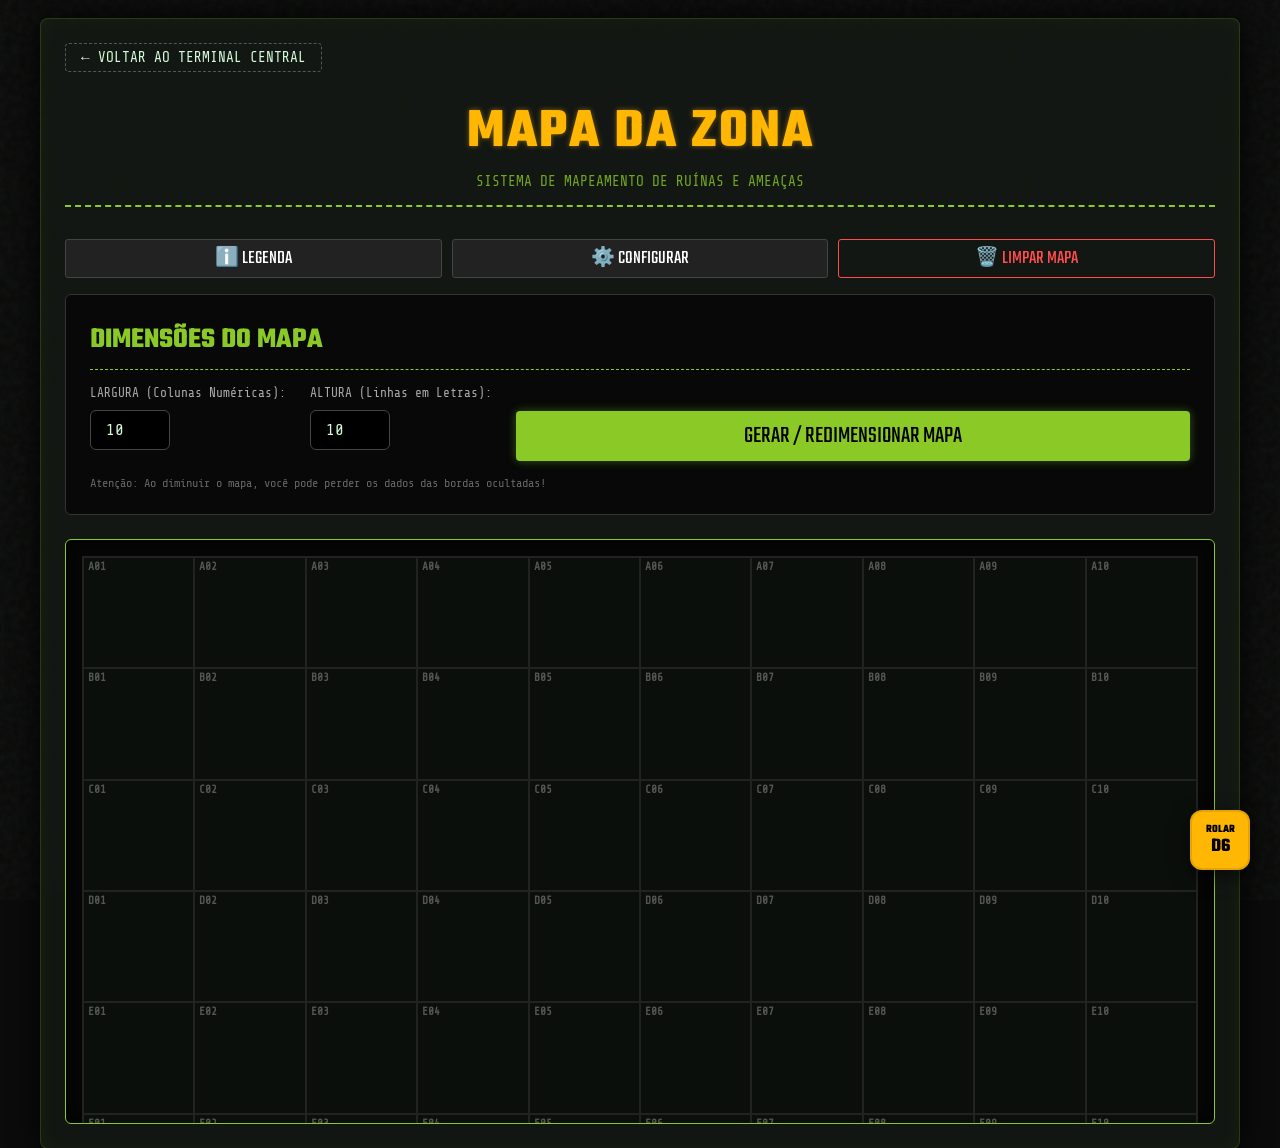
==== mapa.html @ c4ee24ae "Initial commit" ====
<!DOCTYPE html>
<html lang="pt-BR">

<head>
    <meta charset="UTF-8">
    <meta name="viewport" content="width=device-width, initial-scale=1.0">
    <title>MYZ // MAPA DA ZONA</title>
    <meta name="description" content="Mapeador de Setores para Mutant Ano Zero">
    <link rel="stylesheet" href="css/style.css">
    <link href="https://fonts.googleapis.com/css2?family=Share+Tech+Mono&family=Teko:wght@500;700&display=swap"
        rel="stylesheet">
</head>

<body class="mapa-body">
    <div class="background-noise"></div>
    <div class="app-container mapa-container">
        <a href="index.html" class="btn-back">← VOLTAR AO TERMINAL CENTRAL</a>
        <header>
            <h1>MAPA DA ZONA</h1>
            <p class="subtitle">SISTEMA DE MAPEAMENTO DE RUÍNAS E AMEAÇAS</p>
        </header>

        <div class="mapa-header-tools"
            style="display: flex; justify-content: flex-end; gap: 10px; margin-bottom: 1rem;">
            <button class="btn-small" onclick="abrirModalInfo()">ℹ️ Legenda</button>
            <button class="btn-small" onclick="toggleSetup()">⚙️ Configurar</button>
            <button class="btn-small text-danger" onclick="abrirModalClear()">🗑️ Limpar Mapa</button>
        </div>

        <section id="mapa-setup" class="mapa-controls arca-panel" style="display: none;">
            <h3>DIMENSÕES DO MAPA</h3>
            <div class="control-group">
                <div class="input-line">
                    <label>LARGURA (Colunas Numéricas):</label>
                    <input type="number" id="map-x" value="10" min="1" max="50" style="width: 80px;">
                </div>
                <div class="input-line">
                    <label>ALTURA (Linhas em Letras):</label>
                    <input type="number" id="map-y" value="10" min="1" max="50" style="width: 80px;">
                </div>
                <button class="btn-primary" onclick="generateMapConfig()"
                    style="align-self: flex-end; margin-bottom: 5px;">GERAR / REDIMENSIONAR MAPA</button>
            </div>
            <p class="pop-hint" style="margin-top: 10px;">Atenção: Ao diminuir o mapa, você pode perder os dados das
                bordas ocultadas!</p>
        </section>

        <section class="mapa-viewport">
            <div id="map-grid" class="map-grid">
                <!-- Células geradas via Javascript -->
            </div>
        </section>
    </div>

    <!-- Modal Setor do Mapa -->
    <div id="modal-setor" class="modal">
        <div class="modal-content" style="max-width: 500px;">
            <h2 id="modal-setor-title">SETOR A1</h2>

            <div class="input-line">
                <label>ÍCONE DO SETOR (Opcional):</label>
                <select id="setor-icon">
                    <option value="">Nenhum (Vazio)</option>
                    <option value="⛺">⛺ A Arca</option>
                    <option value="🏢">🏢 Ruína Explorável</option>
                    <option value="☠️">☠️ Ameaça / Monstro</option>
                    <option value="📦">📦 Artefato / Loot</option>
                    <option value="🔥">🔥 Acampamento</option>
                    <option value="✅">✅ Setor Limpo</option>
                    <option value="☢️">☢️ Área Fortemente Irradiada</option>
                    <option value="☣️">☣️ Área de Podridão</option>
                    <option value="💧">💧 Fonte de Água</option>
                </select>
            </div>

            <div class="input-line">
                <label>TÍTULO/LOCAL:</label>
                <input type="text" id="setor-titulo" placeholder="Ex: Shopping Tombado">
            </div>

            <div class="input-line">
                <label>NÍVEL DE AMEAÇA (0 a 3):</label>
                <div class="threat-indicator" id="threat-selector">
                    <div class="threat-btn t0" id="tb-0" onclick="selectThreat(0)">0 (Seguro)</div>
                    <div class="threat-btn t1" id="tb-1" onclick="selectThreat(1)">1</div>
                    <div class="threat-btn t2" id="tb-2" onclick="selectThreat(2)">2</div>
                    <div class="threat-btn t3" id="tb-3" onclick="selectThreat(3)">3 (Mortal)</div>
                </div>
                <input type="hidden" id="setor-ameaca" value="0">
            </div>

            <div class="input-line">
                <label>ANOTAÇÕES:</label>
                <textarea id="setor-notas" rows="4"
                    style="width: 100%; background: transparent; border: 1px solid #555; border-radius: 4px; color: var(--text-main); font-family: 'Share Tech Mono', monospace; padding: 10px;"
                    placeholder="Descreva ruínas, artefatos achados ou perigos neste setor..."></textarea>
            </div>

            <div class="modal-actions" style="display:flex; justify-content:space-between; margin-top:1.5rem;">
                <button class="btn-clear" onclick="fecharModalSetor()">FECHAR</button>
                <button class="btn-primary" onclick="salvarSetor()">SALVAR SETOR</button>
            </div>
        </div>
    </div>

    <!-- Modal Legenda/Info -->
    <div id="modal-info" class="modal">
        <div class="modal-content" style="max-width: 400px;">
            <h2>LEGENDA DO MAPA</h2>
            <ul
                style="list-style: none; padding: 0; margin-top: 1rem; color: #ccc; font-size: 0.9rem; line-height: 1.8;">
                <li>⛺ <strong>A Arca:</strong> Seu ponto seguro.</li>
                <li>🏢 <strong>Ruína Explorável:</strong> Setor onde rola-se por achados.</li>
                <li>☠️ <strong>Ameaça:</strong> Monstros e perigos conhecidos.</li>
                <li>📦 <strong>Artefato:</strong> Equipamentos raros do Velho Mundo.</li>
                <li>🔥 <strong>Acampamento:</strong> Assentamento de outros Mutantes.</li>
                <li>✅ <strong>Setor Limpo:</strong> Área sem mais perigos aparentes.</li>
                <li>☢️ <strong>Irradiação Forte:</strong> Risco fatal de trauma.</li>
                <li>☣️ <strong>Podridão:</strong> Riscos biológicos sérios.</li>
                <li>💧 <strong>Fonte de Água:</strong> Suprimento potável.</li>
            </ul>
            <div style="margin-top: 1rem;">
                <p><strong>Ameaça:</strong> Retratos de cores diferentes contornam o ladrilho revelando a letalidade do
                    setor (Verde, Amarelo, Laranja ou Vermelho).</p>
            </div>
            <div class="modal-actions" style="margin-top:1.5rem; text-align: center;">
                <button class="btn-primary" onclick="fecharModalInfo()">ENTENDIDO</button>
            </div>
        </div>
    </div>

    <!-- Modal Limpar Mapa -->
    <div id="modal-clear" class="modal">
        <div class="modal-content" style="max-width: 400px; text-align: center;">
            <h2 style="color: #ff4d4d; border-bottom: 1px dashed #ff4d4d;">ALERTA CRÍTICO: LIMPEZA TOTAL</h2>
            <p style="margin-top: 1rem; color: #ccc; font-size: 1.1rem; line-height: 1.5;">
                Tem certeza que deseja apagar absolutamente <strong>todos</strong> os setores, ruínas e anotações deste
                mapa?
            </p>
            <p style="color: #888; font-size: 0.9rem; margin-top: 10px;">Esta ação é irreversível.</p>
            <div class="modal-actions" style="margin-top: 2rem; display: flex; justify-content: space-between;">
                <button class="btn-clear" onclick="fecharModalClear()">CANCELAR</button>
                <button class="btn-primary" style="background: #ff4d4d; color: #fff; border-color: #ff4d4d;"
                    onclick="confirmarClearMapa()">SIM, DESTRUIR TUDO</button>
            </div>
        </div>
    </div>

    <script src="js/mapa.js"></script>
    <script src="js/global.js"></script>
</body>

</html>
---- css/style.css ----
:root {
    --bg-color: #0a0b0a;
    --panel-bg: rgba(20, 25, 20, 0.85);
    --text-main: #d3f9d8;
    --accent: #ffb703;
    --accent-glow: rgba(255, 183, 3, 0.5);

    --color-base: #fb8500;
    --color-base-glow: rgba(251, 133, 0, 0.4);
    --color-skill: #8ac926;
    --color-skill-glow: rgba(138, 201, 38, 0.4);
    --color-gear: #5f6368;
    --color-gear-glow: rgba(95, 99, 104, 0.4);

    --success: #38b000;
    --danger: #d90429;

    --primary-rgb: 138, 201, 38;
}

* {
    box-sizing: border-box;
    margin: 0;
    padding: 0;
}

body {
    font-family: 'Share Tech Mono', monospace;
    background-color: var(--bg-color);
    color: var(--text-main);
    overflow-x: hidden;
    min-height: 100vh;
    display: flex;
    justify-content: center;
    align-items: center;
}

body.no-scroll {
    overflow: hidden !important;
    height: 100vh;
}

/* Standardized Cyberpunk Inputs & Textareas */
input[type="text"],
input[type="number"],
input[type="password"],
select,
textarea {
    background: #000;
    /* Fully black for better contrast */
    border: 1px solid #444;
    color: var(--text-main);
    font-family: 'Share Tech Mono', monospace;
    font-size: 1rem;
    padding: 10px 15px;
    border-radius: 6px;
    transition: all 0.3s ease;
    width: 100%;
}

input[type="text"]:focus,
input[type="number"]:focus,
input[type="password"]:focus,
select:focus,
textarea:focus {
    outline: none;
    border-color: var(--color-skill);
    background: rgba(0, 0, 0, 0.7);
    box-shadow: 0 0 15px var(--color-skill-glow);
}

input[type="text"]:hover,
input[type="number"]:hover,
input[type="password"]:hover,
select:hover,
textarea:hover {
    border-color: #666;
    background: rgba(255, 255, 255, 0.05);
}

input[readonly],
input:disabled,
select:disabled,
textarea:disabled {
    background: rgba(0, 0, 0, 0.3) !important;
    border-color: #333 !important;
    color: #888 !important;
    box-shadow: none !important;
    cursor: not-allowed;
    opacity: 0.8;
}

textarea {
    resize: vertical;
    min-height: 80px;
}

select {
    cursor: pointer;
    appearance: none;
    -webkit-appearance: none;
    background-image: url("data:image/svg+xml;charset=UTF-8,%3Csvg xmlns='http://www.w3.org/2000/svg' width='24' height='24' viewBox='0 0 24 24' fill='none' stroke='rgba(138, 201, 38, 0.8)' stroke-width='2' stroke-linecap='round' stroke-linejoin='round'%3E%3Cpolyline points='6 9 12 15 18 9'%3E%3C/polyline%3E%3C/svg%3E");
    background-repeat: no-repeat;
    background-position: right 10px center;
    background-size: 1.2rem;
    padding-right: 40px;
}

/* Explicitly style options to avoid browser default white-on-white */
select option {
    background-color: #0c0d0c;
    color: var(--text-main);
}

/* Modal View State */
.modal-view-state {
    padding: 10px 0;
}

.modal-view-state .info-block {
    margin-bottom: 20px;
}

.modal-view-state label {
    display: block;
    font-size: 0.75rem;
    color: var(--color-skill);
    text-transform: uppercase;
    font-weight: bold;
    letter-spacing: 1px;
    margin-bottom: 8px;
    opacity: 0.8;
}

.text-description {
    background: rgba(0, 0, 0, 0.3);
    padding: 15px;
    border-radius: 6px;
    border-left: 3px solid #444;
    color: #ccc;
    line-height: 1.5;
    font-size: 0.95rem;
    white-space: pre-wrap;
    margin: 0;
}

.text-description.italic {
    font-style: italic;
    color: #aaa;
    border-left-color: var(--color-skill);
}

/* Background Grime/Noise effect */
.background-noise {
    position: fixed;
    top: 0;
    left: 0;
    width: 100vw;
    height: 100vh;
    background-image: url('data:image/svg+xml,%3Csvg viewBox="0 0 200 200" xmlns="http://www.w3.org/2000/svg"%3E%3Cfilter id="noiseFilter"%3E%3CfeTurbulence type="fractalNoise" baseFrequency="0.65" numOctaves="3" stitchTiles="stitch"/%3E%3C/filter%3E%3Crect width="100%25" height="100%25" filter="url(%23noiseFilter)"/%3E%3C/svg%3E');
    opacity: 0.05;
    pointer-events: none;
    z-index: -1;
}

.app-container {
    width: 100%;
    max-width: 800px;
    background: var(--panel-bg);
    border: 1px solid rgba(138, 201, 38, 0.2);
    box-shadow: 0 0 30px rgba(0, 0, 0, 0.9), inset 0 0 20px rgba(138, 201, 38, 0.05);
    border-radius: 8px;
    padding: 2rem;
    backdrop-filter: blur(10px);
    position: relative;
}

header {
    text-align: center;
    margin-bottom: 2rem;
    border-bottom: 2px dashed var(--color-skill);
    padding-bottom: 1rem;
}

h1 {
    font-family: 'Teko', sans-serif;
    font-size: 3.5rem;
    color: var(--accent);
    text-shadow: 0 0 5px var(--accent-glow);
    letter-spacing: 2px;
}

.subtitle {
    font-size: 0.9rem;
    color: var(--color-skill);
    opacity: 0.8;
}

.controls {
    display: flex;
    justify-content: space-between;
    gap: 1rem;
    margin-bottom: 2rem;
}

.input-group {
    flex: 1;
    background: rgba(0, 0, 0, 0.4);
    border: 1px solid #333;
    padding: 1rem;
    border-radius: 6px;
    text-align: center;
    transition: all 0.3s ease;
}

.input-group label {
    display: block;
    margin-bottom: 0.8rem;
    font-weight: bold;
    font-size: 0.9rem;
    text-transform: uppercase;
}

.color-base {
    border-top: 3px solid var(--color-base);
}

.color-skill {
    border-top: 3px solid var(--color-skill);
}

.color-gear {
    border-top: 3px solid var(--color-gear);
}

.spinner {
    display: flex;
    justify-content: center;
    align-items: center;
}

.btn-spin {
    background: #222;
    color: #fff;
    border: 1px solid #444;
    width: 35px;
    height: 35px;
    font-size: 1.2rem;
    cursor: pointer;
    transition: 0.2s;
    border-radius: 4px;
}

.btn-spin:hover {
    background: #444;
}

.btn-spin:active {
    transform: scale(0.95);
}

.spinner input {
    background: transparent;
    border: none;
    color: #fff;
    font-family: 'Teko', sans-serif;
    font-size: 2rem;
    text-align: center;
    width: 60px;
    pointer-events: none;
}

.spinner input:focus {
    outline: none;
}

.actions {
    display: flex;
    gap: 1rem;
    margin-bottom: 2rem;
}

button {
    font-family: 'Teko', sans-serif;
    font-size: 1.5rem;
    padding: 0.5rem 1rem;
    border-radius: 4px;
    cursor: pointer;
    border: none;
    transition: all 0.3s ease;
    text-transform: uppercase;
    flex: 1;
}

.btn-primary {
    background: var(--color-skill);
    color: #000;
    box-shadow: 0 0 10px var(--color-skill-glow);
}

.btn-primary:hover {
    background: #9eed27;
    box-shadow: 0 0 20px var(--color-skill-glow);
    transform: translateY(-2px);
}

.btn-push {
    background: var(--accent);
    color: #000;
    box-shadow: 0 0 10px var(--accent-glow);
}

.btn-push:hover:not(:disabled) {
    background: #ffc300;
    box-shadow: 0 0 20px var(--accent-glow);
    transform: translateY(-2px);
}

.btn-push:disabled {
    background: #444;
    color: #777;
    box-shadow: none;
    cursor: not-allowed;
    opacity: 0.5;
}

.btn-clear {
    background: transparent;
    color: var(--text-main);
    border: 1px solid #555;
    flex: 0.5;
}

.btn-clear:hover {
    background: #333;
}

.status-panel {
    display: flex;
    justify-content: space-between;
    gap: 1rem;
    margin-bottom: 2rem;
}

.status-box {
    background: rgba(0, 0, 0, 0.7);
    flex: 1;
    text-align: center;
    padding: 1.5rem 1rem;
    border-radius: 8px;
    display: flex;
    flex-direction: column;
    align-items: center;
    border: 2px solid #444;
    transition: all 0.3s ease;
    box-shadow: 0 4px 15px rgba(0, 0, 0, 0.5);
}

.status-box:hover {
    border-color: #666;
    background: rgba(0, 0, 0, 0.8);
}

.status-label {
    font-size: 0.8rem;
    opacity: 0.8;
}

.status-value {
    font-family: 'Teko', sans-serif;
    font-size: 2.5rem;
    line-height: 1;
}

.highlight-success .status-value {
    color: var(--success);
    text-shadow: 0 0 20px rgba(138, 201, 38, 0.8), 0 0 40px rgba(138, 201, 38, 0.4);
    font-size: 3.5rem;
}

.highlight-trauma .status-value {
    color: var(--danger);
    text-shadow: 0 0 20px rgba(255, 183, 3, 0.8), 0 0 40px rgba(255, 183, 3, 0.4);
    font-size: 3.5rem;
}

.highlight-damage .status-value {
    color: var(--color-gear);
    text-shadow: 0 0 20px rgba(119, 119, 119, 0.8), 0 0 40px rgba(119, 119, 119, 0.4);
    font-size: 3.5rem;
}

.dice-arena {
    display: flex;
    flex-wrap: wrap;
    gap: 1rem;
    justify-content: center;
    min-height: 120px;
    padding: 1rem;
    background: rgba(0, 0, 0, 0.3);
    border-radius: 8px;
    border: 1px inset #222;
}

.die {
    width: 60px;
    height: 60px;
    border-radius: 12px;
    display: flex;
    justify-content: center;
    align-items: center;
    font-family: 'Teko', sans-serif;
    font-size: 2.5rem;
    color: #fff;
    box-shadow: 0 4px 6px rgba(0, 0, 0, 0.5), inset 0 2px 5px rgba(255, 255, 255, 0.2);
    position: relative;
    user-select: none;
    transition: transform 0.2s;
}

.die.rolling {
    animation: rollAnim 0.5s calc(var(--delay) * 1ms) forwards;
}

@keyframes rollAnim {
    0% {
        transform: scale(0.5) rotate(0deg);
        opacity: 0;
    }

    50% {
        transform: scale(1.2) rotate(180deg);
        opacity: 1;
    }

    100% {
        transform: scale(1) rotate(360deg);
    }
}

.die-base {
    background: radial-gradient(circle at top left, #ffa200, #cc5500);
    border: 1px solid #ffcc00;
}

.die-skill {
    background: radial-gradient(circle at top left, #8ac926, #38b000);
    border: 1px solid #aadd00;
}

.die-gear {
    background: radial-gradient(circle at top left, #5f6368, #222);
    border: 1px solid #777;
}

.die-mod-plus {
    background: radial-gradient(circle at top left, #ffffff, #cccccc);
    border: 1px solid #777;
    color: #000;
}

.die-mod-minus {
    background: radial-gradient(circle at top left, #ff4d4d, #990000);
    border: 1px solid #ffcccc;
    color: #fff;
}

/* Mark for 1s and 6s */
.die[data-value="6"] {
    box-shadow: 0 0 15px var(--success);
    border-color: var(--success);
}

/* Faint warning for 1s before pushing */
.arena-unpushed .die-base[data-value="1"],
.arena-unpushed .die-gear[data-value="1"] {
    box-shadow: inset 0 0 15px rgba(217, 4, 41, 0.4);
    border-color: rgba(217, 4, 41, 0.5);
}

/* Actual damage for 1s after pushing */
.arena-pushed .die-base[data-value="1"],
.arena-pushed .die-gear[data-value="1"] {
    box-shadow: 0 0 15px var(--danger);
    border-color: var(--danger);
}

/* Modal Styles */
.modal {
    display: none;
    position: fixed;
    top: 0;
    left: 0;
    width: 100%;
    height: 100%;
    background: rgba(0, 0, 0, 0.85);
    z-index: 100;
    justify-content: center;
    align-items: center;
    backdrop-filter: blur(5px);
}

.modal.active {
    display: flex;
}

.modal-content {
    background: var(--panel-bg);
    border: 1px solid var(--color-skill);
    padding: 2rem;
    max-width: 500px;
    width: 95%;
    max-height: 90vh;
    border-radius: 8px;
    box-shadow: 0 0 30px rgba(0, 0, 0, 0.9);
    display: flex;
    flex-direction: column;
    overflow-y: auto;
    overflow-x: hidden;
}

.project-card .project-info h4 {
    margin: 0 0 10px 0;
    color: var(--accent);
    font-family: 'Teko', sans-serif;
    font-size: 1.8rem;
    letter-spacing: 1px;
}

.project-details {
    display: flex;
    flex-direction: column;
    gap: 8px;
    margin-bottom: 15px;
}

.project-desc {
    font-size: 0.9rem;
    color: #bbb;
    line-height: 1.4;
    font-style: italic;
}

.project-skills {
    font-size: 0.85rem;
    color: #fff;
    margin-top: 5px;
}

.project-skills strong {
    color: var(--color-skill);
}

.modal-content h2 {
    color: var(--accent);
    font-family: 'Teko', sans-serif;
    font-size: 2.2rem;
    margin-bottom: 1.5rem;
    border-bottom: 1px dashed var(--color-skill);
    padding-bottom: 0.5rem;
}

.modal-content h3 {
    color: var(--color-skill);
    font-family: 'Teko', sans-serif;
    font-size: 1.5rem;
    margin-top: 1.5rem;
    margin-bottom: 0.5rem;
}

.legend-list {
    list-style: none;
    margin-bottom: 1rem;
}

.legend-list li {
    margin-bottom: 0.8rem;
    font-size: 1rem;
    color: #fff;
    display: flex;
    align-items: center;
}

.icon-6 {
    color: var(--success);
    font-family: 'Teko', sans-serif;
    font-size: 1.5rem;
    margin-right: 10px;
    width: 30px;
    text-align: center;
}

.icon-1-base {
    color: var(--danger);
    font-family: 'Teko', sans-serif;
    font-size: 1.5rem;
    margin-right: 10px;
    width: 30px;
    text-align: center;
}

.icon-1-gear {
    color: var(--color-gear);
    font-family: 'Teko', sans-serif;
    font-size: 1.5rem;
    margin-right: 10px;
    width: 30px;
    text-align: center;
}

.rules-text p {
    margin-bottom: 0.8rem;
    line-height: 1.5;
    color: #ccc;
    font-size: 0.95rem;
}

.btn-info {
    background: transparent;
    color: var(--text-main);
    border: 1px dashed var(--text-main);
    border-radius: 4px;
    font-family: inherit;
    cursor: pointer;
    font-size: 0.9rem;
    padding: 2px 8px;
    margin-left: 10px;
    transition: 0.3s;
}

.btn-info:hover {
    background: var(--text-main);
    color: #000;
}

.btn-close {
    margin-top: 1.5rem;
    width: 100%;
    font-size: 1.2rem;
}

.modal-selection-grid {
    display: flex;
    gap: 1.5rem;
    margin: 2rem 0;
}

.btn-module-choice {
    flex: 1;
    background: rgba(0, 0, 0, 0.4);
    border: 1px solid #333;
    display: flex;
    flex-direction: column;
    align-items: center;
    justify-content: center;
    padding: 2rem;
    gap: 1rem;
    border-radius: 8px;
    color: var(--text-main);
    transition: all 0.3s ease;
}

.btn-module-choice .choice-icon {
    font-size: 3rem;
    filter: drop-shadow(0 0 10px rgba(255, 255, 255, 0.1));
}

.btn-module-choice .choice-title {
    font-family: 'Teko', sans-serif;
    font-size: 1.8rem;
    letter-spacing: 2px;
}

.btn-module-choice:hover:not(.disabled) {
    background: rgba(138, 201, 38, 0.1);
    border-color: var(--color-skill);
    transform: translateY(-5px);
    box-shadow: 0 5px 20px rgba(138, 201, 38, 0.2);
}

.btn-module-choice.disabled {
    opacity: 0.4;
    cursor: not-allowed;
    filter: grayscale(1);
}

/* Locked visual (for push) */
.die.locked {
    opacity: 0.6;
    filter: grayscale(50%);
    transform: scale(0.9);
}

@media screen and (max-width: 600px) {
    .controls {
        flex-direction: column;
    }

    .status-panel {
        flex-direction: row;
        gap: 0.5rem;
    }

    .status-box {
        padding: 0.5rem 0.2rem;
    }

    .status-label {
        font-size: 0.55rem;
    }

    .status-value {
        font-size: 1.1rem;
    }

    h1 {
        font-size: 2.5rem;
    }
}

/* --- HOME PAGE STYLES --- */
.home-body {
    align-items: flex-start;
    padding-top: 5vh;
}

.home-container {
    max-width: 900px;
}

.home-main {
    display: flex;
    flex-direction: column;
    gap: 1.5rem;
    margin-bottom: 2rem;
}

.highlight-card {
    background: rgba(138, 201, 38, 0.05);
    /* Leve tom esverdeado de destaque */
    border-color: var(--color-skill);
    padding: 2.5rem;
}

.highlight-card .module-icon {
    font-size: 3.5rem;
}

.highlight-card h2 {
    font-size: 2.5rem;
}

.modules-grid-2x2 {
    display: grid;
    grid-template-columns: 1fr 1fr;
    gap: 1.5rem;
}

@media screen and (max-width: 768px) {
    .modules-grid-2x2 {
        grid-template-columns: 1fr;
    }

    .highlight-card {
        padding: 1.5rem;
    }

    .highlight-card .module-icon {
        font-size: 2.5rem;
    }

    input[type="text"],
    input[type="number"],
    select,
    textarea {
        font-size: 1.1rem;
        /* Slightly larger for easier mobile tapping */
        padding: 12px;
    }
}

.module-card {
    display: flex;
    background: rgba(0, 0, 0, 0.5);
    border: 1px solid #333;
    border-radius: 8px;
    padding: 1.5rem;
    text-decoration: none;
    color: var(--text-main);
    transition: all 0.3s ease;
    cursor: pointer;
    align-items: center;
}

.module-card:hover:not(.disabled) {
    background: rgba(138, 201, 38, 0.1);
    border-color: var(--color-skill);
    transform: translateY(-5px);
    box-shadow: 0 5px 15px rgba(138, 201, 38, 0.2);
}

.module-icon {
    font-size: 2.5rem;
    margin-right: 1.2rem;
    min-width: 50px;
    text-align: center;
    filter: drop-shadow(0 0 5px rgba(255, 255, 255, 0.3));
}

.module-info h2 {
    font-family: 'Teko', sans-serif;
    font-size: 1.8rem;
    color: var(--accent);
    margin-bottom: 0.3rem;
    letter-spacing: 1px;
}

.module-info p {
    font-size: 0.85rem;
    color: #aaa;
    line-height: 1.4;
}

.module-card.disabled {
    opacity: 0.5;
    cursor: not-allowed;
    filter: grayscale(100%);
}

.home-footer {
    text-align: center;
    border-top: 1px dashed #333;
    padding-top: 1rem;
    font-size: 0.8rem;
    color: #666;
}

/* Nav back */
.btn-back {
    display: inline-block;
    color: var(--text-main);
    text-decoration: none;
    border: 1px dashed #555;
    padding: 5px 15px;
    border-radius: 4px;
    margin-bottom: 20px;
    transition: 0.3s;
    font-size: 0.9rem;
}

.btn-back:hover {
    background: #333;
    color: #fff;
}

/* --- ARCA DASHBOARD STYLES --- */
.arca-body {
    align-items: flex-start;
    padding-top: 2vh;
}

.arca-container {
    max-width: 1000px;
    padding: 1.5rem;
}

/* Base arca-grid removed here to avoid duplication with the one in Dash Layout Fixes section */

.arca-column {
    display: flex;
    flex-direction: column;
    gap: 1.5rem;
}

.arca-column.full-width {
    grid-column: 1 / -1;
}

/* --- Dashboard Header Refinements --- */
.dash-header {
    margin-bottom: 1.5rem;
}

.char-header-flex {
    display: flex;
    align-items: center;
    gap: 1.5rem;
    border-bottom: 2px solid rgba(255, 183, 3, 0.2);
    padding-bottom: 1.5rem;
    margin-top: 0.5rem;
    width: 100%;
}

@media screen and (max-width: 600px) {
    .char-header-flex {
        flex-direction: column;
        text-align: center;
        justify-content: center;
    }
}

.char-header-flex .char-portrait-container {
    width: 90px;
    height: 90px;
    border: 2px solid var(--accent);
    box-shadow: 0 0 15px var(--accent-glow);
    flex-shrink: 0;
    margin: 0 auto;
    /* Center on mobile if flex-dir is column */
}

@media screen and (min-width: 601px) {
    .char-header-flex .char-portrait-container {
        margin: 0;
    }
}

.char-info-text {
    flex: 1;
}

.char-info-text h2 {
    font-family: 'Teko', sans-serif;
    font-size: 2.5rem;
    color: var(--accent);
    line-height: 1;
    margin-bottom: 0.2rem;
}

.dash-actions {
    display: flex;
    justify-content: space-between;
    gap: 1rem;
    margin-bottom: 1rem;
}

/* Full Image Modal */
.full-image-modal-content {
    background: transparent !important;
    border: none !important;
    padding: 0 !important;
    max-width: 95vw !important;
    max-height: 95vh !important;
    box-shadow: none !important;
}

.full-image-modal-content img {
    max-width: 100%;
    max-height: 90vh;
    border-radius: 8px;
    border: 2px solid var(--accent);
    box-shadow: 0 0 40px rgba(0, 0, 0, 0.9);
}

.btn-close-abs {
    position: absolute;
    top: -15px;
    right: -15px;
    background: var(--danger);
    color: #fff;
    border: none;
    width: 30px;
    height: 30px;
    border-radius: 50%;
    cursor: pointer;
    font-weight: bold;
    z-index: 100;
    box-shadow: 0 0 10px rgba(0, 0, 0, 0.5);
}

/* Desktop Re-Redesign (Restore 2 Columns) */
@media screen and (min-width: 1025px) {
    .dash-presentation.full-width {
        display: grid;
        grid-template-columns: 1fr 1fr;
        gap: 1.5rem;
        align-items: start;
    }

    .dash-presentation.full-width>.arca-panel:first-child {
        grid-column: 1 / -1;
        /* Atributos ainda podem ser destaque full */
    }
}

.arca-panel {
    background: rgba(0, 0, 0, 0.6);
    border: 1px solid #333;
    border-radius: 6px;
    padding: 1.5rem;
}

.arca-panel h3 {
    font-family: 'Teko', sans-serif;
    color: var(--color-skill);
    font-size: 1.8rem;
    margin-bottom: 1rem;
    border-bottom: 1px dashed var(--color-skill);
    padding-bottom: 0.5rem;
}

/* Header with Actions (Buttons) */
.panel-header-actions {
    display: flex;
    justify-content: space-between;
    align-items: center;
    margin-bottom: 0.5rem;
    border-bottom: 1px dashed var(--color-skill);
}

.panel-header-actions h3 {
    border-bottom: none;
    margin-bottom: 0;
}

/* Clickable Sections for Edit */
.click-edit {
    cursor: pointer;
    transition: 0.3s;
    position: relative;
    border: 1px solid #333;
}

.click-edit:hover {
    background: rgba(138, 201, 38, 0.03);
    border-color: var(--color-skill);
    box-shadow: 0 0 15px rgba(138, 201, 38, 0.1);
}

.click-edit::after {
    content: "✏️";
    position: absolute;
    top: 5px;
    right: 5px;
    font-size: 0.8rem;
    color: var(--color-skill);
    opacity: 1;
    background: rgba(0, 0, 0, 0.4);
    width: 20px;
    height: 20px;
    border-radius: 4px;
    display: flex;
    align-items: center;
    justify-content: center;
    border: 1px solid rgba(138, 201, 38, 0.3);
    transition: 0.3s;
    pointer-events: none;
}

/* Hide edit icon if a '+' or inline edit button exists in the same block */
.arca-panel:has(.btn-add-inline)::after,
.arca-panel:has(.btn-add)::after,
.arca-panel:has(.btn-edit-inline)::after,
.click-edit:has(.btn-add-inline)::after,
.click-edit:has(.btn-add)::after,
.click-edit:has(.btn-edit-inline)::after {
    display: none !important;
}

.click-edit:hover::after {
    background: var(--color-skill);
    color: #000;
}

/* Inline Add Button */
.btn-add-inline {
    background: var(--color-skill);
    color: #000;
    width: 24px;
    height: 24px;
    border-radius: 4px;
    display: flex;
    align-items: center;
    justify-content: center;
    font-size: 1.2rem;
    font-weight: bold;
    cursor: pointer;
    flex: none;
}

.btn-add-inline:hover {
    background: #9eed27;
    transform: scale(1.1);
    box-shadow: 0 0 10px var(--color-skill-glow);
}

/* Formulário Arca */
.input-line {
    margin-bottom: 1rem;
}

.input-line label {
    display: block;
    font-size: 0.8rem;
    color: #aaa;
    margin-bottom: 0.3rem;
}

.input-line input,
.input-line select {
    /* Herda estilos globais, apenas ajustes específicos de margem se necessário */
    margin-top: 5px;
}

.input-line input:focus,
.input-line select:focus {
    border-color: var(--accent);
    box-shadow: 0 0 15px var(--accent-glow);
}

.input-line select {
    cursor: pointer;
}

.input-line select option {
    background: var(--bg-color);
    color: var(--text-main);
}

/* Painel População */
.pop-panel {
    border-color: var(--color-base);
    box-shadow: 0 0 10px rgba(251, 133, 0, 0.1);
}

.pop-panel h3 {
    border-bottom-color: var(--color-base);
    color: var(--color-base);
}

.pop-controls {
    display: flex;
    gap: 0.5rem;
    margin-top: 1rem;
}

.btn-small {
    background: #222;
    color: #fff;
    border: 1px solid #444;
    padding: 5px 10px;
    border-radius: 3px;
    font-family: 'Teko', sans-serif;
    font-size: 1.2rem;
    cursor: pointer;
    transition: 0.2s;
}

.btn-small:hover {
    background: #444;
}

.pop-hint {
    font-size: 0.75rem;
    color: #666;
    margin-top: 0.5rem;
}

/* Paineis DEV: Formato Grid 2x2 */
.dev-grid {
    display: grid;
    grid-template-columns: repeat(4, 1fr);
    gap: 1.2rem;
}

.dev-item {
    background: rgba(0, 0, 0, 0.4);
    border: 1px solid #333;
    padding: 1.5rem 1rem;
    border-radius: 6px;
    display: flex;
    flex-direction: column;
    justify-content: center;
    align-items: center;
    text-align: center;
    gap: 0.8rem;
}

.dev-item.color-war {
    border-top: 3px solid var(--danger);
}

.dev-header {
    display: flex;
    flex-direction: column;
    align-items: center;
    gap: 5px;
}

.dev-title {
    font-family: 'Teko', sans-serif;
    font-size: 1.6rem;
    letter-spacing: 1px;
    line-height: 1;
}

.dev-header .icon {
    font-size: 2.2rem;
    margin-bottom: 5px;
}

/* Projetos */
.panel-header-flex {
    display: flex;
    justify-content: space-between;
    align-items: baseline;
    border-bottom: 1px dashed var(--color-skill);
    padding-bottom: 0.5rem;
    margin-bottom: 1rem;
}

.panel-header-flex h3 {
    border-bottom: none;
    margin: 0;
    padding: 0;
}

.btn-add {
    font-size: 1.2rem;
    padding: 0.3rem 0.8rem;
    margin-left: 2rem;
    background: var(--accent);
}

.project-card {
    background: rgba(0, 0, 0, 0.5);
    border: 1px solid #444;
    border-radius: 5px;
    padding: 1rem;
    display: flex;
    justify-content: space-between;
    align-items: center;
    margin-bottom: 1rem;
    transition: 0.3s;
}

.project-card:hover {
    border-color: #666;
    background: rgba(0, 0, 0, 0.8);
}

.project-done {
    border-color: var(--success) !important;
    box-shadow: 0 0 10px rgba(56, 176, 0, 0.2);
}

.project-info {
    flex: 1;
    margin-right: 1.5rem;
}

.project-info h4 {
    font-family: 'Teko', sans-serif;
    font-size: 1.6rem;
    color: var(--accent);
    margin-bottom: 0.2rem;
}

.project-desc {
    font-size: 0.9rem;
    color: #bbb;
    margin-bottom: 0.4rem;
    font-style: italic;
}

.project-effect {
    font-size: 0.9rem;
    color: var(--color-skill);
    margin-bottom: 0.8rem;
    font-weight: bold;
}

.progress-bar {
    width: 100%;
    height: 8px;
    background: #222;
    border-radius: 4px;
    overflow: hidden;
    margin-bottom: 0.3rem;
}

.progress-fill {
    height: 100%;
    background: var(--color-skill);
    box-shadow: 0 0 5px var(--color-skill-glow);
    transition: width 0.3s ease;
}

.project-done .progress-fill {
    background: var(--success);
}

.progress-text {
    font-size: 0.8rem;
    color: #888;
}

.project-actions {
    display: flex;
    gap: 0.5rem;
    align-items: center;
}

.text-danger {
    color: #ff4d4d;
    border-color: #ff4d4d;
    background: transparent;
}

.text-danger:hover {
    background: rgba(255, 77, 77, 0.2);
}

@media screen and (max-width: 768px) {
    .arca-grid {
        grid-template-columns: 1fr;
    }

    .arca-column.full-width {
        grid-column: span 1;
    }

    .project-card {
        flex-direction: column;
        align-items: flex-start;
        gap: 1rem;
    }

    .project-info {
        width: 100%;
        margin-right: 0;
    }

    .project-actions {
        width: 100%;
        justify-content: flex-end;
    }
}

/* --- MAPA DA ZONA STYLES --- */
.mapa-body {
    align-items: flex-start;
    padding-top: 2vh;
}

.mapa-container {
    max-width: 1200px;
    padding: 1.5rem;
    width: 100%;
}

.mapa-controls {
    margin-bottom: 1.5rem;
}

.control-group {
    display: flex;
    gap: 1.5rem;
    align-items: center;
    flex-wrap: wrap;
}

.mapa-viewport {
    width: 100%;
    overflow-x: auto;
    overflow-y: auto;
    max-height: 65vh;
    border: 1px solid var(--color-skill);
    background: rgba(0, 0, 0, 0.7);
    border-radius: 6px;
    padding: 1rem;
    box-shadow: inset 0 0 20px rgba(0, 0, 0, 0.8);
}

.map-grid {
    display: grid;
    /* grid-template-columns é setado dinamicamente via JS */
    gap: 2px;
    background-color: #222;
    /* Cor das bordas do grid */
    border: 2px solid #222;
    min-width: max-content;
}

.map-cell {
    background-color: #0b0f0b;
    /* Fundo interno um pouco esverdeado */
    aspect-ratio: 1 / 1;
    /* Garante ser quadrado perfeito */
    min-width: 60px;
    /* Tamanho mínimo visual de cada célula */
    min-height: 60px;
    position: relative;
    cursor: pointer;
    transition: 0.2s;
    display: flex;
    justify-content: center;
    align-items: center;
}

.map-cell:hover {
    background-color: rgba(138, 201, 38, 0.2);
    box-shadow: inset 0 0 10px rgba(138, 201, 38, 0.4);
}

.map-cell.has-content {
    background-color: rgba(138, 201, 38, 0.05);
    /* Destaque sutil no vazio para células preenchidas */
}

.modal-content .close {
    position: absolute;
    top: 15px;
    left: 20px;
    font-size: 3rem !important;
    cursor: pointer;
    color: var(--accent) !important;
    line-height: 1;
    z-index: 11000;
    font-family: Arial, sans-serif;
    font-weight: bold;
}

.modal-content .close:hover {
    color: white;
}

.map-cell .cell-coord {
    position: absolute;
    top: 2px;
    left: 4px;
    font-size: 0.7rem;
    color: #555;
    font-weight: bold;
    pointer-events: none;
}

.map-cell:hover .cell-coord {
    color: var(--color-skill);
}

.cell-icon {
    font-size: 1.8rem;
    filter: drop-shadow(0 0 5px rgba(255, 255, 255, 0.3));
    z-index: 2;
}

/* Níveis de Ameaça do Mapa (Bordas e Fundo) */
.map-cell.threat-1 {
    border: 1px dashed rgba(255, 204, 0, 0.4);
    box-shadow: inset 0 0 10px rgba(255, 204, 0, 0.2);
}

.map-cell.threat-2 {
    border: 1px dashed rgba(255, 102, 0, 0.6);
    box-shadow: inset 0 0 15px rgba(255, 102, 0, 0.3);
}

.map-cell.threat-3 {
    border: 1px dashed rgba(255, 0, 0, 0.8);
    box-shadow: inset 0 0 20px rgba(255, 0, 0, 0.4);
}

/* Termômetro Modal */
.threat-indicator {
    display: flex;
    gap: 5px;
    margin-top: 5px;
}

.threat-btn {
    flex: 1;
    padding: 8px 5px;
    cursor: pointer;
    border: 1px solid #555;
    background: #222;
    color: #fff;
    text-align: center;
    border-radius: 4px;
    font-weight: bold;
    font-family: 'Share Tech Mono', monospace;
    font-size: 0.9rem;
    transition: 0.3s;
}

.threat-btn:hover {
    background: #333;
}

.threat-btn.active.t0 {
    background: #444;
    border-color: #888;
}

.threat-btn.active.t1 {
    background: rgba(255, 204, 0, 0.5);
    border-color: #ffcc00;
}

.threat-btn.active.t2 {
    background: rgba(255, 102, 0, 0.5);
    border-color: #ff6600;
}

.threat-btn.active.t3 {
    background: rgba(255, 0, 0, 0.5);
    border-color: #ff0000;
}

/* --- PERSONAGENS HUB STYLES --- */
.personagens-body {
    align-items: flex-start;
    padding-top: 5vh;
}

.hub-toolbar {
    display: flex;
    justify-content: space-between;
    align-items: center;
    gap: 1.5rem;
    margin-bottom: 2rem;
    background: rgba(0, 0, 0, 0.3);
    padding: 1rem;
    border-radius: 8px;
    border-bottom: 1px solid rgba(138, 201, 38, 0.2);
}

.filters {
    display: flex;
    gap: 0.8rem;
}

.btn-filter {
    background: transparent;
    color: #666;
    border: 1px solid #333;
    font-size: 1rem;
    padding: 0.4rem 1rem;
    flex: none;
    transition: 0.3s;
}

.btn-filter:hover {
    color: var(--text-main);
    border-color: #555;
    background: rgba(255, 255, 255, 0.05);
}

.btn-filter.active {
    background: var(--color-skill);
    color: #000;
    border-color: var(--color-skill);
    box-shadow: 0 0 10px var(--color-skill-glow);
}

.character-hub-grid {
    display: grid;
    grid-template-columns: repeat(3, 1fr);
    gap: 1.5rem;
    margin-top: 1rem;
}

.empty-hub {
    grid-column: span 3;
    text-align: center;
    padding: 4rem 2rem;
    background: rgba(0, 0, 0, 0.4);
    border: 1px dashed #333;
    border-radius: 8px;
}

.empty-hub p {
    font-size: 1.2rem;
    color: #666;
    margin-bottom: 1.5rem;
}

.character-card {
    background: rgba(20, 25, 20, 0.8);
    border: 1px solid #333;
    border-radius: 8px;
    padding: 1.5rem;
    position: relative;
    cursor: pointer;
    transition: all 0.3s cubic-bezier(0.4, 0, 0.2, 1);
    display: flex;
    flex-direction: column;
    gap: 0.5rem;
    overflow: hidden;
}

.character-card::before {
    content: '';
    position: absolute;
    top: 0;
    left: 0;
    width: 4px;
    height: 100%;
    background: var(--color-gear);
}

.character-card.type-pc::before {
    background: var(--color-skill);
}

.character-card.type-npc::before {
    background: var(--accent);
}

.character-card:hover {
    transform: translateY(-5px);
    background: rgba(30, 40, 30, 0.9);
    border-color: var(--color-skill);
    box-shadow: 0 5px 20px rgba(0, 0, 0, 0.5);
}

.card-portrait {
    width: 56px;
    /* Aprox 1.5cm */
    height: 56px;
    border-radius: 4px;
    overflow: hidden;
    margin-bottom: 0.5rem;
    border: 1px solid #444;
}

.card-portrait img {
    width: 100%;
    height: 100%;
    object-fit: cover;
}

.card-type-badge {
    position: absolute;
    top: 10px;
    right: 10px;
    font-size: 0.7rem;
    padding: 2px 6px;
    border-radius: 3px;
    background: #222;
    color: #aaa;
    border: 1px solid #444;
}

.type-pc .card-type-badge {
    color: var(--color-skill);
    border-color: var(--color-skill);
}

.type-npc .card-type-badge {
    color: var(--accent);
    border-color: var(--accent);
}

.card-info h3 {
    font-family: 'Teko', sans-serif;
    font-size: 1.8rem;
    color: var(--text-main);
    line-height: 1;
    margin-bottom: 0.2rem;
}

.role-text {
    font-size: 0.9rem;
    color: var(--color-skill);
    letter-spacing: 1px;
}

/* Modal Actions and Layout */
.modal-actions {
    display: flex;
    gap: 1.5rem;
    margin-top: 2rem;
}

.modal-actions button {
    flex: 1;
}

.mt-2 {
    margin-top: 2rem;
}

/* Radio Group / Type Selector */
.type-selector {
    display: flex;
    gap: 1rem;
    margin-top: 0.5rem;
}

.type-option {
    flex: 1;
    position: relative;
}

.type-option input {
    position: absolute;
    opacity: 0;
    cursor: pointer;
}

.type-label {
    display: block;
    text-align: center;
    padding: 10px;
    background: #111;
    border: 1px solid #333;
    border-radius: 4px;
    cursor: pointer;
    transition: 0.3s;
    font-family: 'Teko', sans-serif;
    font-size: 1.2rem;
    color: #666;
}

.type-option input:checked+.type-label {
    background: rgba(138, 201, 38, 0.1);
    border-color: var(--color-skill);
    color: var(--color-skill);
    box-shadow: 0 0 10px rgba(138, 201, 38, 0.2);
}

.type-option input:checked+.type-label.npc-label {
    background: rgba(255, 183, 3, 0.1);
    border-color: var(--accent);
    color: var(--accent);
    box-shadow: 0 0 10px rgba(255, 183, 3, 0.2);
}

/* Dash Layout Fixes - Unified and contained */
.arca-grid {
    display: flex;
    flex-direction: column;
    width: 100%;
    max-width: 1000px;
    margin: 0 auto;
    gap: 1.5rem;
}

.dash-header {
    width: 100%;
    display: flex;
    flex-direction: column;
    gap: 1.5rem;
    margin-bottom: 2rem;
}

/* Dash Header Container Refined */
.char-header-container {
    display: flex;
    gap: 1.5rem;
    align-items: center;
    background: linear-gradient(135deg, rgba(20, 20, 20, 0.8) 0%, rgba(10, 10, 10, 0.6) 100%);
    border: 1px solid rgba(138, 201, 38, 0.2);
    padding: 1.5rem;
    border-radius: 12px;
    position: relative;
    box-shadow: 0 10px 30px rgba(0, 0, 0, 0.5), inset 0 0 20px rgba(138, 201, 38, 0.05);
    backdrop-filter: blur(5px);
}

.char-header-info {
    flex: 1;
    display: flex;
    flex-direction: column;
    gap: 0.5rem;
}

.char-name-row {
    display: flex;
    justify-content: flex-start;
    align-items: center;
    gap: 0.8rem;
    margin-bottom: 0.2rem;
}

#dash-char-name {
    font-family: 'Teko', sans-serif;
    font-size: 3rem;
    color: var(--accent);
    line-height: 1;
    margin: 0;
}

.char-role-player-row {
    display: flex;
    gap: 1rem;
    flex-wrap: wrap;
    align-items: center;
}

/* Standard Grid Row for consistent 2-col layout */
.arca-presentation-row {
    display: flex;
    gap: 1.5rem;
    margin-bottom: 1.5rem;
}

.arca-presentation-row .arca-panel {
    flex: 1;
    margin-top: 0 !important;
}

/* XP/PM/ROT specific layout to match row height */
.tracker-row-pm-rot {
    display: flex;
    gap: 1rem;
    flex: 1;
}

.tracker-row-pm-rot .arca-panel {
    flex: 1;
}

@media screen and (max-width: 768px) {
    .arca-presentation-row {
        flex-direction: column;
        gap: 1rem;
    }

    .tracker-row-pm-rot {
        /* Keep trackers horizontal even on mobile if space allows, or stack? 
           Based on user request "considerando essa ordem no mobile", stacking is safer */
        flex-direction: column;
    }
}

/* Inline Edit Button (for titles) */
.btn-edit-inline {
    background: transparent !important;
    border: none !important;
    color: var(--color-skill);
    cursor: pointer;
    font-size: 1rem;
    padding: 2px 6px;
    opacity: 0.8;
    transition: 0.3s;
    display: inline-flex;
    align-items: center;
    justify-content: center;
    box-shadow: none !important;
}

.player-tag {
    background: rgba(255, 255, 255, 0.05) !important;
    border: 1px solid rgba(255, 255, 255, 0.1) !important;
    color: #999 !important;
    font-size: 0.75rem !important;
}

.btn-edit-inline:hover {
    opacity: 1;
    transform: scale(1.1);
}

/* Ensure prominent results are visual */
#counter-success,
#counter-trauma,
#counter-damage {
    transition: transform 0.3s ease, text-shadow 0.3s ease;
    display: inline-block;
}

@media screen and (max-width: 600px) {
    .char-header-container {
        flex-direction: row;
        padding: 1rem;
        gap: 1rem;
    }

    .char-portrait-container {
        width: 80px;
        height: 80px;
    }

    #dash-char-name {
        font-size: 2rem;
    }

    .char-role-player-row {
        gap: 0.5rem;
    }
}

.badge {
    background: var(--color-skill);
    color: #000;
    padding: 2px 10px;
    font-size: 1rem;
    border-radius: 4px;
    font-weight: bold;
}

/* Presentation Area Styles */
.dash-presentation {
    display: flex;
    flex-direction: column;
    gap: 1.5rem;
}

.stat-item {
    background: rgba(0, 0, 0, 0.4);
    border: 1px solid #333;
    padding: 1rem 1.5rem;
    border-radius: 6px;
    display: flex;
    justify-content: space-between;
    align-items: center;
    margin-bottom: 0.5rem;
    border-left: 4px solid var(--color-skill);
}

.stat-label {
    font-family: 'Teko', sans-serif;
    font-size: 1.5rem;
    color: #aaa;
    letter-spacing: 1px;
}

.stat-display {
    font-family: 'Teko', sans-serif;
    font-size: 2.22rem;
    color: #fff;
}

.trauma-text {
    color: var(--danger);
    text-shadow: 0 0 10px rgba(217, 4, 41, 0.3);
}

.stat-display small {
    font-size: 0.8rem;
    color: #666;
    margin-left: 5px;
    letter-spacing: 0;
}

.status-presentation-grid {
    display: grid;
    grid-template-columns: 1fr 1fr;
    gap: 1.5rem;
    margin-top: 1rem;
}

.tracker-row-pm-rot {
    display: flex;
    gap: 1rem;
}

.tracker-row-pm-rot .arca-panel {
    flex: 1;
    display: flex;
    flex-direction: column;
    align-items: center;
    justify-content: center;
    padding: 1rem;
}

.tracker-display {
    text-align: center;
    padding: 1.5rem;
}

.tracker-display label {
    display: block;
    font-size: 0.8rem;
    color: var(--color-skill);
    margin-bottom: 0.5rem;
}

.val-large {
    font-family: 'Teko', sans-serif;
    font-size: 4rem;
    line-height: 1;
    color: var(--accent);
}

.conditions-tags {
    display: flex;
    flex-wrap: wrap;
    gap: 10px;
}

.condition-tag {
    background: rgba(217, 4, 41, 0.2);
    border: 1px solid var(--danger);
    color: var(--danger);
    padding: 5px 12px;
    border-radius: 20px;
    font-size: 0.85rem;
    font-weight: bold;
}

.identity-display p {
    margin-bottom: 1rem;
    line-height: 1.6;
    color: #ccc;
}

.identity-display p strong {
    color: var(--color-skill);
    display: block;
    font-size: 0.8rem;
    margin-bottom: 0.3rem;
}

/* Stats and Traumas Grid */
.stats-grid {
    display: grid;
    grid-template-columns: 1fr 1fr;
    gap: 1rem;
}

.stat-box {
    background: rgba(0, 0, 0, 0.4);
    border: 1px solid #333;
    border-radius: 6px;
    overflow: hidden;
    display: flex;
    flex-direction: column;
}

.stat-main {
    padding: 0.8rem;
    text-align: center;
    border-bottom: 1px solid #222;
}

.stat-main label {
    display: block;
    font-size: 0.7rem;
    color: #aaa;
    margin-bottom: 0.2rem;
}

.stat-value {
    font-family: 'Teko', sans-serif;
    font-size: 2rem;
    color: var(--color-skill);
}

.stat-trauma {
    padding: 0.8rem;
    background: rgba(217, 4, 41, 0.05);
}

.stat-trauma label {
    display: block;
    font-size: 0.7rem;
    color: var(--danger);
    text-align: center;
    margin-bottom: 0.5rem;
}

.trauma-controls {
    display: flex;
    justify-content: center;
    align-items: center;
    gap: 1rem;
}

.trauma-controls button {
    background: #333;
    color: #fff;
    border: 1px solid #444;
    width: 25px;
    height: 25px;
    padding: 0;
    font-size: 1.2rem;
    display: flex;
    align-items: center;
    justify-content: center;
    flex: none;
}

.trauma-controls button:hover {
    background: var(--danger);
    border-color: var(--danger);
}

.trauma-controls span {
    font-family: 'Teko', sans-serif;
    font-size: 1.5rem;
    color: var(--danger);
    min-width: 20px;
    text-align: center;
}

/* Conditions */
.conditions-grid {
    display: grid;
    grid-template-columns: 1fr 1fr;
    gap: 0.8rem;
}

.condition-item {
    display: flex;
    align-items: center;
    gap: 0.8rem;
    cursor: pointer;
    background: rgba(0, 0, 0, 0.3);
    padding: 0.8rem;
    border-radius: 4px;
    border: 1px solid #222;
    transition: 0.3s;
}

.condition-item:hover {
    background: rgba(255, 255, 255, 0.05);
}

.condition-item input[type="checkbox"] {
    width: 18px;
    height: 18px;
    cursor: pointer;
    accent-color: var(--danger);
}

.condition-item span {
    font-size: 0.9rem;
    color: #888;
}

.condition-item input:checked+span {
    color: var(--danger);
    text-shadow: 0 0 5px rgba(217, 4, 41, 0.5);
    font-weight: bold;
}

/* Trackers (PM & Rot) */
.status-trackers {
    display: grid;
    grid-template-columns: 1fr 1fr;
    gap: 1.5rem;
}

.tracker-box {
    text-align: center;
}

.tracker-box label {
    display: block;
    font-size: 0.8rem;
    color: var(--color-skill);
    margin-bottom: 0.8rem;
}

.tracker-controls {
    display: flex;
    align-items: center;
    justify-content: center;
    gap: 1.5rem;
}

.tracker-val {
    font-family: 'Teko', sans-serif;
    font-size: 3rem;
    color: var(--accent);
    line-height: 1;
}

.tracker-controls button {
    background: #222;
    color: var(--accent);
    border: 1px solid #444;
    width: 35px;
    height: 35px;
    font-size: 1.5rem;
    padding: 0;
    flex: none;
}

.tracker-controls button:hover {
    background: var(--accent);
    color: #000;
}

/* Identity TextArea */
textarea#dash-appearance {
    width: 100%;
    min-height: 120px;
    background: rgba(0, 0, 0, 0.3);
    border: none;
    border-bottom: 1px solid #555;
    color: var(--text-main);
    font-family: 'Share Tech Mono', monospace;
    padding: 10px;
    resize: vertical;
    transition: 0.3s;
}

textarea#dash-appearance:focus {
    outline: none;
    border-bottom-color: var(--accent);
    background: rgba(0, 0, 0, 0.5);
}

/* Edit Menu Styles */
.edit-actions {
    display: grid;
    grid-template-columns: 1fr;
    gap: 1rem;
}

.btn-edit-tile {
    background: rgba(255, 255, 255, 0.05);
    border: 1px solid #444;
    padding: 1.2rem;
    border-radius: 8px;
    display: flex;
    align-items: center;
    gap: 1.2rem;
    cursor: pointer;
    transition: 0.3s;
    text-align: left;
}

.btn-edit-tile:hover:not(.disabled) {
    background: rgba(138, 201, 38, 0.1);
    border-color: var(--color-skill);
    transform: translateX(5px);
}

.btn-edit-tile .icon {
    font-size: 1.8rem;
}

.btn-edit-tile .label {
    font-family: 'Teko', sans-serif;
    font-size: 1.2rem;
    letter-spacing: 1px;
    color: var(--text-main);
}

.menu-divider {
    height: 1px;
    background: linear-gradient(to right, #444, transparent);
    margin: 1rem 0;
}

/* Edit Modals Inner Layout */
.edit-stats-scroll {
    max-height: 60vh;
    overflow-y: auto;
    padding-right: 10px;
}

.edit-row {
    display: grid;
    grid-template-columns: 1fr 1fr;
    gap: 1.5rem;
    padding: 1.5rem;
    border-bottom: 1px solid #222;
}

.edit-col {
    display: flex;
    flex-direction: column;
    align-items: center;
    gap: 0.8rem;
}

.edit-col label {
    font-size: 0.8rem;
    color: #888;
}

.edit-trackers-grid {
    display: grid;
    grid-template-columns: 1fr 1fr;
    gap: 2rem;
    margin: 2rem 0;
}

.btn-delete-mini {
    position: absolute;
    bottom: 15px;
    right: 15px;
    background: transparent;
    color: var(--danger);
    border: 1px solid var(--danger);
    width: 25px;
    height: 25px;
    padding: 0;
    font-size: 0.8rem;
    opacity: 0;
    transition: 0.3s;
}

.character-card:hover .btn-delete-mini {
    opacity: 1;
}

/* Character Selection in Roller */
.character-selection-area {
    background: rgba(0, 0, 0, 0.4);
    padding: 15px;
    border-radius: 8px;
    margin-bottom: 20px;
    border-left: 4px solid var(--accent);
}

.full-width {
    width: 100%;
}

.full-width select {
    width: 100%;
    padding: 12px;
    font-size: 1.1rem;
    background: rgba(255, 255, 255, 0.1);
    color: white;
    border: 1px solid rgba(255, 255, 255, 0.2);
    border-radius: 5px;
}

.roller-controls .input-group select {
    width: 100%;
    margin-bottom: 10px;
    padding: 8px;
    background: rgba(0, 0, 0, 0.3);
    color: white;
    border: 1px solid rgba(255, 255, 255, 0.1);
    border-radius: 4px;
}

.mini-spinner {
    justify-content: center;
}

/* Stunts Panel */
.stunts-panel {
    background: rgba(var(--primary-rgb), 0.3);
    border: 1px solid var(--accent);
    border-radius: 8px;
    padding: 15px;
    margin-top: 20px;
    animation: slideUp 0.3s ease-out;
}

@keyframes slideUp {
    from {
        opacity: 0;
        transform: translateY(10px);
    }

    to {
        opacity: 1;
        transform: translateY(0);
    }
}

@keyframes fadeIn {
    from {
        opacity: 0;
    }

    to {
        opacity: 1;
    }
}

.stunts-panel h3 {
    color: var(--accent);
    font-size: 0.9rem;
    letter-spacing: 1px;
    margin-bottom: 15px;
    text-align: center;
}

.stunts-container {
    display: flex;
    flex-direction: column;
    gap: 8px;
}

.stunt-item {
    background: rgba(255, 255, 255, 0.05);
    padding: 10px 15px;
    border-radius: 5px;
    font-size: 0.95rem;
    border-left: 3px solid var(--accent);
    animation: fadeIn 0.4s ease-out forwards;
}

/* Global Floating Button */
.global-d6-btn {
    position: fixed;
    bottom: 30px;
    right: 30px;
    width: 60px !important;
    height: 60px !important;
    min-width: 60px !important;
    min-height: 60px !important;
    background: var(--accent) !important;
    color: #000 !important;
    border-radius: 12px;
    display: flex !important;
    flex-direction: column !important;
    align-items: center !important;
    justify-content: center !important;
    font-weight: bold;
    box-shadow: 0 6px 20px rgba(0, 0, 0, 0.6);
    cursor: pointer;
    z-index: 10000;
    transition: all 0.3s cubic-bezier(0.175, 0.885, 0.32, 1.275);
    border: 2px solid rgba(0, 0, 0, 0.1) !important;
    line-height: 1;
    text-transform: uppercase;
}

.global-d6-btn:hover {
    transform: scale(1.1);
    background: white;
}

.global-d6-btn span {
    font-size: 0.7rem;
    margin-bottom: 2px;
}

.global-d6-btn strong {
    font-size: 1.2rem;
}

/* Quick Roller Modal Specifics */
.quick-roller-body {
    display: flex;
    flex-direction: column;
    align-items: center;
    gap: 20px;
}

.quick-die-arena {
    display: flex;
    flex-wrap: wrap;
    justify-content: center;
    gap: 10px;
    min-height: 60px;
    width: 100%;
}

.quick-stats {
    display: flex;
    gap: 20px;
    background: rgba(0, 0, 0, 0.6);
    padding: 12px 25px;
    border-radius: 10px;
    border: 1px solid rgba(255, 255, 255, 0.1);
}

.quick-stats .val {
    color: var(--accent) !important;
    font-weight: 900;
}

.quick-die-arena .die {
    box-shadow: none !important;
    border: 1px solid rgba(255, 255, 255, 0.1);
    background: linear-gradient(135deg, #fb8500 0%, #d46f00 100%) !important;
}

@keyframes slideUp {
    from {
        opacity: 0;
        transform: translateY(10px);
    }

    to {
        opacity: 1;
        transform: translateY(0);
    }
}

/* Responsive Hub */
@media screen and (max-width: 992px) {
    .character-hub-grid {
        grid-template-columns: repeat(2, 1fr);
    }

    .arca-grid {
        grid-template-columns: 1fr;
    }

    .dash-edit-menu {
        order: -1;
        /* Menu por cima em telas menores? Ou manter onde está? */
    }

    .dash-header {
        grid-column: span 1;
        flex-direction: column;
        gap: 1rem;
        align-items: flex-start;
    }

    .char-title-area {
        text-align: left;
    }
}

@media screen and (max-width: 600px) {
    .character-hub-grid {
        grid-template-columns: 1fr;
    }

    .hub-toolbar {
        flex-direction: column;
        align-items: stretch;
    }

    .filters {
        flex-wrap: wrap;
    }

    .btn-filter,
    .btn-primary {
        width: 100%;
    }

    .stats-grid.redesign,
    .conditions-grid,
    .status-trackers,
    .status-presentation-grid {
        grid-template-columns: 1fr !important;
        width: 100% !important;
        gap: 10px;
    }

    .arca-panel {
        width: 100% !important;
        padding: 1rem !important;
        margin: 0 !important;
        overflow-x: hidden;
        border-left: none;
        border-right: none;
    }

    .app-container {
        padding: 1rem;
        margin: 0;
        width: 100vw;
        max-width: 100vw;
        border: none;
        border-radius: 0;
    }

    .edit-row {
        grid-template-columns: 1fr;
    }

    .xp-dots-container,
    .xp-dots-edit {
        flex-wrap: wrap;
        justify-content: center;
        gap: 5px;
    }

    #modal-project-gallery .modal-actions {
        flex-direction: column;
        gap: 10px;
    }

    #modal-project-gallery .modal-actions button {
        width: 100%;
        margin: 0;
    }
}

/* --- Dashboard Phase 2: Identity & Skills --- */
.char-portrait-container {
    width: 95px;
    /* Aprox 2.5cm */
    height: 95px;
    border-radius: 8px;
    border: 2px solid var(--neon-blue);
    overflow: hidden;
    background: #111;
    box-shadow: 0 0 15px rgba(0, 184, 255, 0.2);
    flex-shrink: 0;
    position: relative;
    cursor: pointer;
}

.portrait-overlay {
    position: absolute;
    bottom: 0;
    left: 0;
    right: 0;
    background: rgba(0, 0, 0, 0.7);
    color: var(--neon-blue);
    font-size: 0.6rem;
    padding: 4px;
    text-align: center;
    opacity: 0;
    transition: 0.3s;
    font-weight: bold;
    text-transform: uppercase;
}

.char-portrait-container:hover .portrait-overlay {
    opacity: 1;
}

.char-portrait-container img {
    width: 100%;
    height: 100%;
    object-fit: cover;
}

.char-info-text {
    display: flex;
    flex-direction: column;
    gap: 0.2rem;
}

.name-edit-box {
    display: flex;
    align-items: center;
    gap: 0.8rem;
}

@media screen and (max-width: 600px) {
    .name-edit-box {
        justify-content: center;
    }
}

.btn-edit-small {
    background: rgba(255, 255, 255, 0.05);
    border: 1px solid #444;
    cursor: pointer;
    font-size: 0.7rem;
    width: 20px;
    height: 20px;
    min-width: 20px;
    padding: 0;
    display: inline-flex;
    justify-content: center;
    align-items: center;
    border-radius: 2px;
    transition: 0.3s;
}

.btn-edit-small:hover {
    background: var(--neon-blue);
    color: #000;
}

/* --- Redesigned Stats Grid --- */
.stats-grid.redesign {
    display: grid;
    grid-template-columns: repeat(2, 1fr);
    gap: 15px;
    width: 100%;
}

.stat-card {
    background: linear-gradient(135deg, #18191a 0%, #111111 100%);
    border: 1px solid #333;
    border-radius: 8px;
    padding: 0;
    overflow: hidden;
    display: flex;
    flex-direction: column;
    transition: 0.3s;
    box-shadow: 0 4px 10px rgba(0, 0, 0, 0.3);
}

.stat-card:hover {
    border-color: #555;
    transform: translateY(-2px);
}

.stat-card .card-header {
    background: rgba(255, 255, 255, 0.03);
    padding: 8px;
    text-align: center;
    font-size: 0.75rem;
    font-weight: bold;
    letter-spacing: 1px;
    border-bottom: 1px solid rgba(255, 255, 255, 0.05);
    color: #888;
}

.stat-card .card-body {
    display: flex;
    align-items: center;
    justify-content: space-around;
    padding: 15px 10px;
}

.stat-card .val-main {
    font-size: 2.2rem;
    font-weight: 900;
    color: #eee;
    font-family: 'Share Tech Mono', monospace;
}

.stat-card .val-divider {
    width: 2px;
    height: 40px;
    background: rgba(255, 255, 255, 0.1);
}

.stat-card .val-sub {
    display: flex;
    flex-direction: column;
    align-items: center;
    gap: 2px;
}

.stat-card .val-sub span {
    font-size: 1.5rem;
    font-weight: bold;
    color: var(--neon-red);
    font-family: 'Share Tech Mono', monospace;
    text-shadow: 0 0 10px rgba(255, 0, 0, 0.3);
}

.stat-card .val-sub small {
    font-size: 0.6rem;
    color: #666;
    letter-spacing: 0.5px;
}

/* Cores específicas por atributo (opcional para clareza) */
.stat-card[data-stat="forca"] {
    border-left: 3px solid var(--neon-red);
}

.stat-card[data-stat="agilidade"] {
    border-left: 3px solid var(--neon-yellow);
}

.stat-card[data-stat="astucia"] {
    border-left: 3px solid var(--neon-blue);
}

.stat-card[data-stat="empatia"] {
    border-left: 3px solid var(--neon-green);
}

/* --- Inventory Bar --- */
.inventory-bar-container {
    background: #111;
    border: 1px solid #333;
    height: 12px;
    border-radius: 6px;
    margin-bottom: 10px;
    position: relative;
    overflow: hidden;
}

.inventory-bar-fill {
    background: linear-gradient(90deg, var(--neon-blue), #00ffaa);
    height: 100%;
    width: 0%;
    transition: 0.5s ease-out;
}

#inventory-status-text {
    display: block;
    text-align: right;
    font-size: 0.75rem;
    color: #aaa;
    font-weight: bold;
    font-family: 'Share Tech Mono', monospace;
    margin-top: 4px;
}

.overload-alert {
    background: rgba(217, 4, 41, 0.2);
    border: 1px solid var(--neon-red);
    color: var(--neon-red);
    padding: 8px;
    border-radius: 4px;
    font-size: 0.75rem;
    text-align: center;
    font-weight: bold;
    margin: 10px 0;
    animation: flash 1s infinite alternate;
}

@keyframes flash {
    from {
        opacity: 0.6;
    }

    to {
        opacity: 1;
        text-shadow: 0 0 10px var(--neon-red);
    }
}

.inventory-mini-grid {
    display: grid;
    grid-template-columns: repeat(auto-fill, minmax(130px, 1fr));
    gap: 8px;
    margin-top: 10px;
}

.inv-item-mini {
    background: rgba(255, 255, 255, 0.03);
    padding: 6px 10px;
    border-radius: 4px;
    font-size: 0.75rem;
    display: flex;
    justify-content: space-between;
    border: 1px solid transparent;
}

.inv-item-mini small {
    color: #555;
}

/* --- XP Dots --- */
.xp-dots-container {
    display: flex;
    gap: 5px;
    padding: 5px 0;
}

.xp-dot {
    width: 12px;
    height: 12px;
    border-radius: 50%;
    background: #222;
    border: 1px solid #444;
}

.xp-dot.filled {
    background: var(--neon-yellow);
    box-shadow: 0 0 8px var(--neon-yellow);
    border-color: #fff;
}

/* --- Relationships --- */
.relationships-grid {
    display: grid;
    grid-template-columns: 1fr 1fr;
    gap: 1rem;
}

@media screen and (max-width: 600px) {
    .relationships-grid {
        grid-template-columns: 1fr;
    }
}

.relation-item-mini {
    display: flex;
    flex-direction: column;
    align-items: flex-start;
    gap: 4px;
    font-size: 0.8rem;
    padding: 8px 12px;
    background: rgba(255, 255, 255, 0.03);
    border-left: 2px solid var(--neon-blue);
    border-radius: 2px;
}

.relation-header-mini {
    width: 100%;
    display: flex;
    justify-content: space-between;
    align-items: center;
}

.relation-item-mini small {
    font-size: 0.65rem;
    color: #888;
    text-transform: uppercase;
}

.relation-desc-mini {
    font-size: 0.75rem;
    color: #bbb;
    font-style: italic;
    line-height: 1.3;
    width: 100%;
}

.edit-row {
    display: flex;
    justify-content: space-between;
    align-items: center;
    background: rgba(0, 0, 0, 0.3);
    padding: 10px 15px;
    border-radius: 4px;
    margin-bottom: 8px;
    border: 1px solid rgba(255, 255, 255, 0.05);
}

.edit-row.click-edit:hover {
    background: rgba(138, 201, 38, 0.05);
    border-color: var(--color-skill);
    cursor: pointer;
}

.edit-row .row-info {
    display: flex;
    flex-direction: column;
}

.edit-row small {
    font-size: 0.7rem;
    color: #666;
}

.relation-item {
    font-size: 0.85rem;
    color: #ccc;
    padding: 5px;
    border-left: 2px solid var(--neon-blue);
    background: rgba(0, 184, 255, 0.05);
}

.relation-list-mini {
    display: flex;
    flex-direction: column;
    gap: 5px;
}

.npc-rel-chip {
    display: flex;
    justify-content: space-between;
    font-size: 0.75rem;
    padding: 4px 8px;
    background: rgba(255, 255, 255, 0.03);
    border-radius: 4px;
}

.npc-rel-chip.proteja {
    border-left: 2px solid var(--neon-green);
}

.npc-rel-chip.odie {
    border-left: 2px solid var(--neon-red);
}

.skills-mini-list {
    display: grid;
    grid-template-columns: repeat(2, 1fr);
    gap: 0.5rem;
}

.skill-disp-item {
    display: flex;
    justify-content: space-between;
    padding: 6px 10px;
    background: rgba(255, 255, 255, 0.03);
    border: 1px solid rgba(255, 255, 255, 0.05);
    border-radius: 4px;
    font-size: 0.85rem;
}

.skill-disp-item .val {
    color: var(--neon-yellow);
    font-weight: bold;
    font-family: 'Share Tech Mono', monospace;
}

.talents-mini-list {
    display: flex;
    flex-direction: column;
    gap: 0.4rem;
}

.talent-tag {
    background: rgba(0, 184, 255, 0.05);
    border-left: 3px solid var(--neon-blue);
    padding: 8px 12px;
    font-size: 0.8rem;
    text-transform: uppercase;
    font-weight: 600;
    letter-spacing: 0.5px;
    cursor: pointer;
    transition: 0.2s;
}

.talent-tag:hover {
    background: rgba(0, 184, 255, 0.15);
    padding-left: 15px;
}

/* Modal Skills Edit */
.edit-skills-grid {
    display: grid;
    grid-template-columns: repeat(auto-fill, minmax(160px, 1fr));
    gap: 1rem;
    max-height: 55vh;
    overflow-y: auto;
    padding: 15px;
    background: rgba(0, 0, 0, 0.2);
    border-radius: 8px;
}

.skill-edit-item {
    display: flex;
    flex-direction: column;
    gap: 8px;
    background: #1a1a1a;
    padding: 12px;
    border-radius: 6px;
    border: 1px solid #333;
}

.skill-edit-item label {
    font-size: 0.75rem;
    font-weight: bold;
    color: #888;
    text-transform: uppercase;
}

.skill-edit-item .spinner {
    justify-content: space-between;
}

/* Talents Management */
.talent-entry-box,
.inventory-entry-box,
.mutation-entry-box {
    display: flex;
    flex-direction: column;
    gap: 15px;
    margin-bottom: 25px;
    padding: 20px;
    background: rgba(0, 0, 0, 0.4);
    border: 1px solid #333;
    border-left: 4px solid var(--color-skill);
    border-radius: 8px;
    box-shadow: 0 4px 15px rgba(0, 0, 0, 0.3);
}

.talent-entry-box.vertical,
.inventory-entry-box.vertical,
.mutation-entry-box.vertical {
    flex-direction: column;
}

.talent-entry-box label,
.inventory-entry-box label,
.mutation-entry-box label {
    font-size: 0.75rem;
    color: #888;
    text-transform: uppercase;
    font-weight: bold;
    margin-bottom: -5px;
}

.talent-entry-box .input-row,
.inventory-entry-box .input-row {
    display: flex;
    gap: 10px;
    width: 100%;
}

.talents-list-edit {
    display: flex;
    flex-direction: column;
    gap: 10px;
    max-height: 40vh;
    overflow-y: auto;
    padding-right: 10px;
}

.talent-edit-row {
    display: flex;
    justify-content: space-between;
    align-items: center;
    background: rgba(0, 0, 0, 0.3);
    padding: 12px 15px;
    border-radius: 6px;
    border: 1px solid #333;
    gap: 15px;
    transition: 0.2s;
}

.talent-edit-row:hover {
    border-color: #555;
    background: rgba(255, 255, 255, 0.03);
}

.talent-edit-row>*:not(.btn-remove) {
    flex: 1;
}

.btn-remove {
    width: 30px;
    height: 30px;
    display: flex;
    align-items: center;
    justify-content: center;
    background: rgba(220, 53, 69, 0.1);
    border: 1px solid rgba(220, 53, 69, 0.3);
    color: var(--danger);
    border-radius: 4px;
    cursor: pointer;
    transition: 0.2s;
    font-size: 0.8rem;
    flex-shrink: 0;
    padding: 0;
}

.btn-remove:hover {
    background: var(--danger);
    color: #fff;
    box-shadow: 0 0 10px rgba(220, 53, 69, 0.3);
}

@media screen and (max-width: 768px) {
    .arca-presentation-row {
        grid-template-columns: 1fr;
    }

    .skills-mini-list {
        grid-template-columns: 1fr;
    }
}

.inventory-entry-box {
    display: flex;
    gap: 10px;
    margin-bottom: 20px;
    padding: 15px;
    background: rgba(255, 255, 255, 0.02);
    border-radius: 8px;
    align-items: center;
}

.inventory-entry-box input[type="text"] {
    flex: 1;
}

.inventory-entry-box select {
    min-width: 120px;
}

.inventory-list-edit {
    display: flex;
    flex-direction: column;
    gap: 10px;
    max-height: 40vh;
    overflow-y: auto;
    padding-right: 10px;
}

.inventory-edit-row {
    display: flex;
    justify-content: space-between;
    align-items: center;
    background: rgba(255, 255, 255, 0.05);
    padding: 8px 12px;
    border-radius: 6px;
    border: 1px solid rgba(255, 255, 255, 0.1);
    gap: 10px;
}

.inventory-edit-row>*:not(.btn-remove) {
    flex: 1;
}

/* --- RESPONSIVIDADE PADRONIZADA (Desktop, Tablet, Mobile) --- */

/* TABLET E TELAS MÉDIAS (até 1024px) */
@media screen and (max-width: 1024px) {
    .modules-grid-2x2 {
        grid-template-columns: 1fr 1fr;
    }

    .controls {
        flex-wrap: wrap;
    }

    .input-group {
        flex: 1 1 45%;
    }

    .app-container {
        margin: 10px;
        padding: 1.5rem;
        max-width: 95%;
    }
}

/* MOBILE E TELAS PEQUENAS (até 768px) */
@media screen and (max-width: 768px) {
    h1 {
        font-size: 2.2rem;
    }

    .subtitle {
        font-size: 0.8rem;
    }

    .app-container {
        margin: 5px;
        padding: 1rem;
        max-width: 100%;
    }

    .modules-grid-2x2 {
        grid-template-columns: 1fr;
    }

    .controls {
        flex-direction: column;
    }

    .input-group {
        flex: 1 1 100%;
        width: 100%;
    }

    .status-panel {
        flex-direction: row;
        gap: 0.5rem;
    }

    .status-box {
        padding: 0.5rem 0.2rem;
    }

    .status-label {
        font-size: 0.55rem;
    }

    .status-value {
        font-size: 1.1rem;
    }

    .actions {
        flex-direction: row;
        gap: 1rem;
    }

    .actions button {
        flex: 1;
        font-size: 0.8rem;
        padding: 0.8rem 0.5rem;
    }

    .dev-grid {
        grid-template-columns: repeat(2, 1fr);
        gap: 0.8rem;
    }

    .project-card {
        flex-direction: column;
        align-items: flex-start;
        gap: 1rem;
    }

    .project-info {
        width: 100%;
        margin-right: 0;
    }

    .project-actions {
        width: 100%;
        justify-content: flex-end;
    }

    .mapa-header-tools {
        flex-wrap: wrap;
        justify-content: center;
    }

    .mapa-controls .control-group {
        flex-direction: column;
        align-items: stretch;
    }

    .modal-content {
        padding: 1.5rem;
        width: 95%;
    }

    .hub-toolbar {
        flex-direction: column;
        align-items: stretch;
    }

    .filters {
        flex-wrap: wrap;
        justify-content: center;
        gap: 0.5rem;
    }

    .btn-filter,
    .btn-primary {
        width: 100%;
    }
}

/* --- Novas Melhorias de Modais (Itens, Talentos, Mutações) --- */
.talent-entry-box.vertical {
    display: flex;
    flex-direction: column;
    gap: 12px;
    padding: 15px;
    background: rgba(0, 0, 0, 0.2);
    border: 1px solid #333;
    border-radius: 8px;
    margin-bottom: 20px;
}

.talent-entry-box.vertical input,
.talent-entry-box.vertical textarea {
    width: 100%;
}

.talent-info-mini {
    flex: 1;
    cursor: pointer;
    transition: background 0.2s;
    padding: 5px;
    border-radius: 4px;
}

.talent-info-mini:hover {
    background: rgba(255, 255, 255, 0.05);
}

.inv-item-mini {
    cursor: pointer;
    transition: transform 0.2s, background 0.2s;
}

.inv-item-mini:hover {
    background: rgba(0, 255, 170, 0.1);
    transform: translateX(5px);
}

.input-row {
    display: flex;
    gap: 10px;
    align-items: center;
}

.talents-scroll-area {
    max-height: 250px;
    overflow-y: auto;
    margin-bottom: 15px;
    padding-right: 5px;
}

/* Custom scrollbar para áreas de scroll */
.talents-scroll-area::-webkit-scrollbar {
    width: 4px;
}

.talents-scroll-area::-webkit-scrollbar-thumb {
    background: #333;
    border-radius: 2px;
}

/* Ajustes Responsivos para os novos modais */
@media screen and (max-width: 600px) {
    .input-row {
        flex-direction: column;
        align-items: stretch;
    }
}

/* Grid de Edição de Perícias */
.edit-skills-grid {
    display: grid;
    grid-template-columns: repeat(4, 1fr);
    gap: 15px;
    margin-top: 15px;
}

.skill-edit-item {
    background: rgba(255, 255, 255, 0.05);
    padding: 10px;
    border-radius: 8px;
    border: 1px solid rgba(255, 255, 255, 0.1);
    display: flex;
    flex-direction: column;
    gap: 8px;
    align-items: center;
    text-align: center;
}

.skill-edit-item label {
    font-size: 0.75rem;
    font-weight: 700;
    color: var(--color-skill);
    display: block;
    line-height: 1.2;
    height: 2.4em;
    /* Max 2 lines height */
    overflow: hidden;
}

.skill-edit-item.specialist label {
    color: var(--accent);
}

.skill-edit-item .spinner {
    width: 100%;
    justify-content: center;
}

/* Ajustes de Grid p/ Perícias */
@media screen and (max-width: 1024px) {
    .edit-skills-grid {
        grid-template-columns: repeat(3, 1fr);
    }
}

@media screen and (max-width: 768px) {
    .edit-skills-grid {
        grid-template-columns: repeat(2, 1fr);
        gap: 10px;
    }
}

/* Expansão do Modal de Perícias */
#modal-edit-skills .modal-content {
    max-width: 900px;
    width: 95%;
}

@media screen and (max-width: 600px) {
    #modal-edit-skills .modal-content {
        padding: 1rem;
        width: 98%;
    }
}

/* Galeria de Projetos da Arca */
.project-gallery-grid {
    display: grid;
    grid-template-columns: repeat(2, 1fr);
    gap: 20px;
}

#project-gallery-list {
    min-height: 300px;
    max-height: 60vh;
    overflow-y: auto;
    padding-right: 10px;
}

/* Custom scrollbar para modais com scroll interno */
#project-gallery-list::-webkit-scrollbar,
#roll-log-list::-webkit-scrollbar {
    width: 6px;
}

#project-gallery-list::-webkit-scrollbar-thumb,
#roll-log-list::-webkit-scrollbar-thumb {
    background: var(--color-skill);
    border-radius: 3px;
}

.preset-project-card {
    background: rgba(255, 255, 255, 0.03);
    border: 1px solid rgba(255, 255, 255, 0.1);
    border-radius: 10px;
    padding: 1.5rem;
    display: flex;
    flex-direction: column;
    gap: 10px;
    cursor: pointer;
    transition: 0.3s;
    position: relative;
    overflow: hidden;
}

.preset-project-card:hover {
    background: rgba(138, 201, 38, 0.08);
    border-color: var(--color-skill);
    transform: translateY(-5px);
}

.preset-project-card h4 {
    font-family: 'Teko', sans-serif;
    font-size: 1.4rem;
    color: var(--accent);
    margin: 0;
    letter-spacing: 1px;
}

.tags-container {
    display: flex;
    flex-wrap: wrap;
    gap: 5px;
}

.preset-project-card .project-tag {
    font-size: 0.65rem;
    text-transform: uppercase;
    font-weight: bold;
    padding: 3px 8px;
    border-radius: 4px;
    display: inline-block;
    width: fit-content;
}

.tag-comida {
    background: rgba(251, 133, 0, 0.2);
    color: #fb8500;
}

.tag-cultura {
    background: rgba(138, 201, 38, 0.2);
    color: #8ac926;
}

.tag-tecnologia {
    background: rgba(95, 99, 104, 0.2);
    color: #ccc;
}

.tag-guerra {
    background: rgba(217, 4, 41, 0.2);
    color: #ff4d4d;
}

.tag-geral {
    background: rgba(255, 255, 255, 0.1);
    color: #fff;
}

.tag-especial {
    background: rgba(155, 89, 182, 0.2);
    color: #9b59b6;
}

.preset-project-card .project-meta {
    font-size: 0.8rem;
    color: #888;
    display: flex;
    flex-direction: column;
    gap: 4px;
}

.preset-project-card .project-meta span strong {
    color: #bbb;
}

/* Responsive Gallery */
@media screen and (max-width: 1024px) {
    .project-gallery-grid {
        grid-template-columns: 1fr;
    }
}

.panel-header-flex .panel-actions {
    display: flex;
    gap: 10px;
}
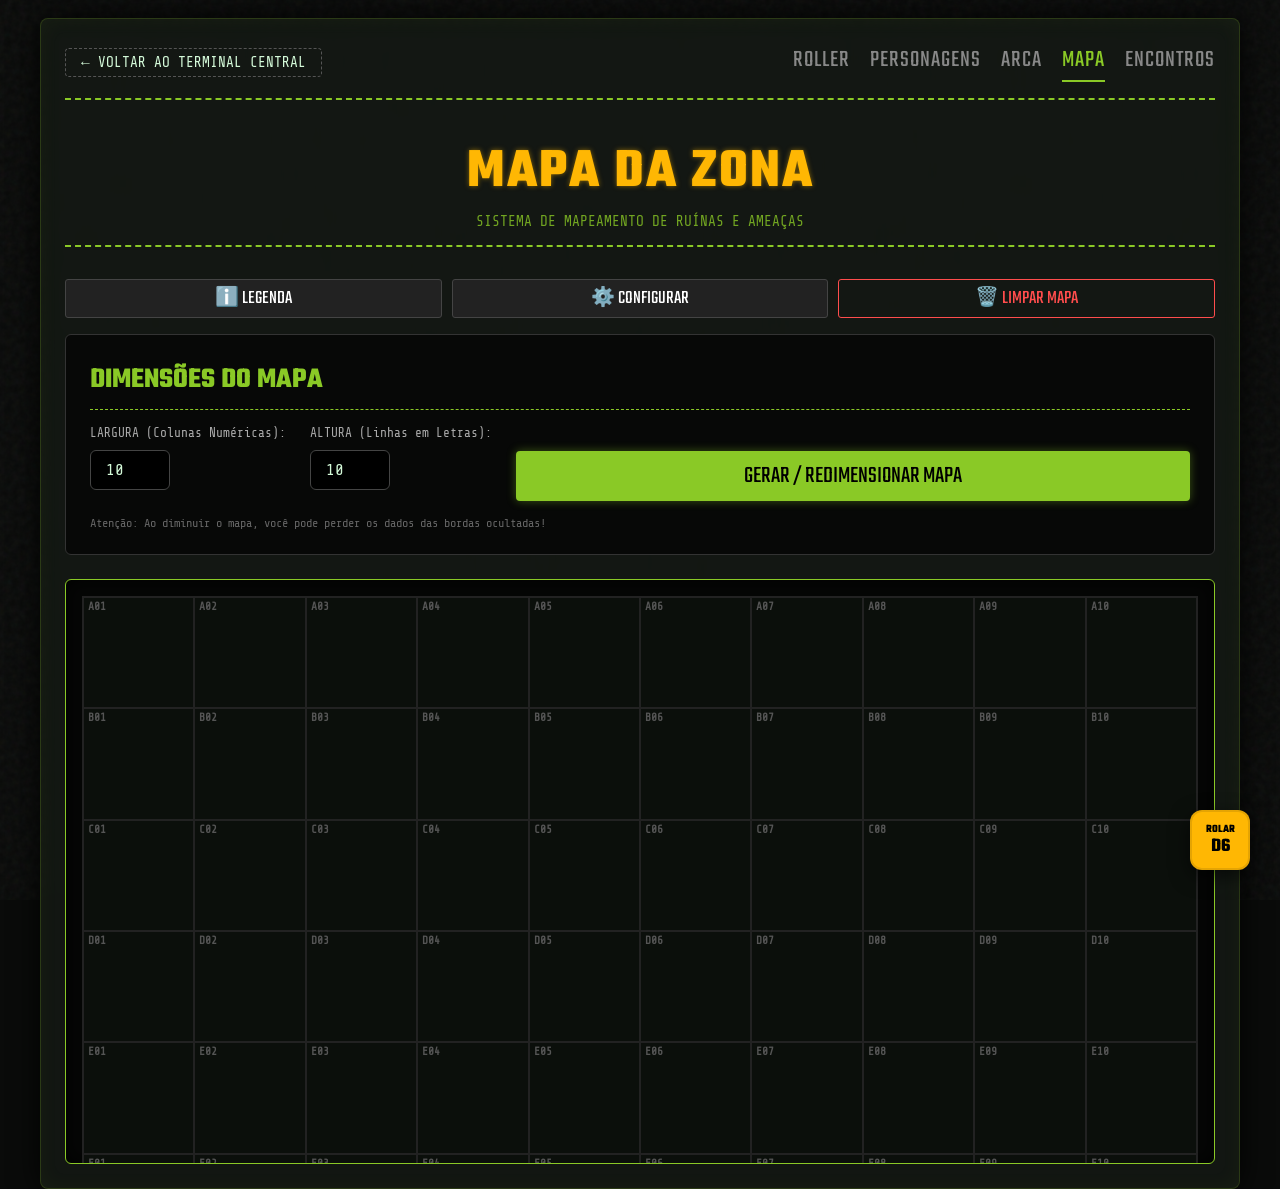
==== commit e91290ef: "feat: Adicionar menu responsivo e mudanca na visualizacao de hub de personagens" ====
--- a/mapa.html
+++ b/mapa.html
@@ -14,7 +14,23 @@
 <body class="mapa-body">
     <div class="background-noise"></div>
     <div class="app-container mapa-container">
-        <a href="index.html" class="btn-back">← VOLTAR AO TERMINAL CENTRAL</a>
+        <nav class="top-nav">
+            <div class="top-nav-left">
+                <a href="index.html" class="btn-back">← VOLTAR AO TERMINAL CENTRAL</a>
+            </div>
+            <button class="burger-menu" id="burger-menu" onclick="toggleNav()">
+                <div class="burger-line"></div>
+                <div class="burger-line"></div>
+                <div class="burger-line"></div>
+            </button>
+            <div class="top-nav-links" id="nav-links">
+                <a href="roller.html" class="nav-link">ROLLER</a>
+                <a href="personagens.html" class="nav-link">PERSONAGENS</a>
+                <a href="arca.html" class="nav-link">ARCA</a>
+                <a href="mapa.html" class="nav-link active">MAPA</a>
+                <a href="#" class="nav-link">ENCONTROS</a>
+            </div>
+        </nav>
         <header>
             <h1>MAPA DA ZONA</h1>
             <p class="subtitle">SISTEMA DE MAPEAMENTO DE RUÍNAS E AMEAÇAS</p>
--- a/css/style.css
+++ b/css/style.css
@@ -1530,6 +1530,30 @@
     gap: 0.8rem;
 }
 
+.hub-view-controls {
+    display: flex;
+    gap: 10px;
+    align-items: center;
+}
+
+.btn-secondary {
+    background: rgba(255, 255, 255, 0.05);
+    border: 1px solid #333;
+    color: #aaa;
+    padding: 0.8rem 1.2rem;
+    border-radius: 4px;
+    cursor: pointer;
+    font-family: 'Share Tech Mono', monospace;
+    font-size: 0.85rem;
+    transition: 0.2s;
+}
+
+.btn-secondary:hover {
+    background: rgba(255, 255, 255, 0.1);
+    color: #fff;
+    border-color: #555;
+}
+
 .btn-filter {
     background: transparent;
     color: #666;
@@ -1555,13 +1579,13 @@
 
 .character-hub-grid {
     display: grid;
-    grid-template-columns: repeat(3, 1fr);
+    grid-template-columns: repeat(2, 1fr);
     gap: 1.5rem;
     margin-top: 1rem;
 }
 
 .empty-hub {
-    grid-column: span 3;
+    grid-column: span 2;
     text-align: center;
     padding: 4rem 2rem;
     background: rgba(0, 0, 0, 0.4);
@@ -1589,81 +1613,242 @@
     overflow: hidden;
 }
 
-.character-card::before {
-    content: '';
-    position: absolute;
-    top: 0;
-    left: 0;
-    width: 4px;
-    height: 100%;
-    background: var(--color-gear);
-}
-
-.character-card.type-pc::before {
-    background: var(--color-skill);
-}
-
-.character-card.type-npc::before {
-    background: var(--accent);
-}
-
-.character-card:hover {
-    transform: translateY(-5px);
-    background: rgba(30, 40, 30, 0.9);
-    border-color: var(--color-skill);
-    box-shadow: 0 5px 20px rgba(0, 0, 0, 0.5);
-}
-
-.card-portrait {
-    width: 56px;
-    /* Aprox 1.5cm */
-    height: 56px;
-    border-radius: 4px;
+/* Redesign do Card no Hub */
+.character-card.redesign {
+    padding: 1.5rem;
+    gap: 1rem;
+    background: rgba(15, 18, 15, 0.95);
+    border: 1px solid #2a2a2a;
+    box-shadow: 0 10px 30px rgba(0, 0, 0, 0.4);
+    display: flex;
+    flex-direction: column;
+}
+
+.card-header-redesign {
+    display: flex;
+    gap: 1.2rem;
+    align-items: center;
+    width: 100%;
+}
+
+.card-portrait-hub {
+    width: 50px;
+    height: 50px;
+    border-radius: 6px;
     overflow: hidden;
-    margin-bottom: 0.5rem;
-    border: 1px solid #444;
-}
-
-.card-portrait img {
+    border: 2px solid #333;
+    flex-shrink: 0;
+    background: #000;
+}
+
+.card-portrait-hub img {
     width: 100%;
     height: 100%;
     object-fit: cover;
 }
 
-.card-type-badge {
-    position: absolute;
-    top: 10px;
-    right: 10px;
-    font-size: 0.7rem;
+.header-main-info {
+    flex: 1;
+    min-width: 0;
+}
+
+.char-name-hub {
+    font-family: 'Teko', sans-serif;
+    font-size: 2.2rem;
+    color: #fff;
+    line-height: 1;
+    margin: 0;
+    white-space: nowrap;
+    overflow: hidden;
+    text-overflow: ellipsis;
+}
+
+.char-role-hub {
+    font-family: 'Share Tech Mono', monospace;
+    font-size: 0.85rem;
+    color: var(--color-skill);
+    letter-spacing: 1px;
+    margin: 2px 0 0 0;
+}
+
+.card-tag-hub {
+    font-size: 0.65rem;
     padding: 2px 6px;
+    background: rgba(0, 0, 0, 0.4);
+    border: 1px solid #444;
     border-radius: 3px;
-    background: #222;
-    color: #aaa;
-    border: 1px solid #444;
-}
-
-.type-pc .card-type-badge {
+    color: #888;
+    height: fit-content;
+    font-family: 'Share Tech Mono', monospace;
+}
+
+.type-pc .card-tag-hub {
     color: var(--color-skill);
     border-color: var(--color-skill);
 }
 
-.type-npc .card-type-badge {
+.type-npc .card-tag-hub {
     color: var(--accent);
     border-color: var(--accent);
 }
 
-.card-info h3 {
+/* Switchable area */
+.hub-details-area {
+    display: flex;
+    flex-direction: column;
+    gap: 1.2rem;
+    border-top: 1px solid #222;
+    padding-top: 1rem;
+}
+
+.view-card .hub-details-area {
+    display: none;
+}
+
+.character-hub-grid.mode-card {
+    grid-template-columns: repeat(2, 1fr);
+}
+
+@media screen and (max-width: 1200px) {
+    .character-hub-grid.mode-card {
+        grid-template-columns: repeat(2, 1fr);
+    }
+}
+
+@media screen and (max-width: 768px) {
+    .character-hub-grid.mode-card {
+        grid-template-columns: 1fr;
+    }
+}
+
+/* Stats Row no Card */
+.card-stats-grid-hub {
+    display: grid;
+    grid-template-columns: repeat(4, 1fr);
+    gap: 0.8rem;
+}
+
+.hub-stat-box {
+    background: rgba(0, 0, 0, 0.4);
+    border: 1px solid #222;
+    padding: 1rem 0.5rem;
+    border-radius: 6px;
+    text-align: center;
+    display: flex;
+    flex-direction: column;
+    align-items: center;
+    gap: 0.3rem;
+    transition: 0.3s;
+}
+
+.hub-stat-box .hub-stat-icon {
+    font-size: 1.2rem;
+    opacity: 0.7;
+}
+
+.hub-stat-box .hub-stat-val {
     font-family: 'Teko', sans-serif;
-    font-size: 1.8rem;
-    color: var(--text-main);
+    font-size: 2.22rem;
+    color: #fff;
     line-height: 1;
-    margin-bottom: 0.2rem;
-}
-
-.role-text {
+}
+
+.hub-stat-box .hub-stat-label {
+    font-size: 0.65rem;
+    color: #666;
+    letter-spacing: 1px;
+}
+
+.hub-stat-box.red {
+    border-bottom: 2px solid var(--danger);
+}
+
+.hub-stat-box.yellow {
+    border-bottom: 2px solid var(--accent);
+}
+
+.hub-stat-box.blue {
+    border-bottom: 2px solid #00b4d8;
+}
+
+.hub-stat-box.green {
+    border-bottom: 2px solid var(--color-skill);
+}
+
+/* Sections in Card */
+.card-hub-section {
+    border-top: 1px solid #222;
+    padding-top: 1rem;
+}
+
+.hub-section-title {
+    font-size: 0.8rem;
+    color: #555;
+    letter-spacing: 2px;
+    margin-bottom: 0.8rem;
+    display: flex;
+    justify-content: space-between;
+    align-items: center;
+}
+
+.hub-add-hint {
+    color: var(--color-skill);
+    font-weight: bold;
+    cursor: pointer;
+    opacity: 0.6;
+}
+
+.hub-add-hint:hover {
+    opacity: 1;
+}
+
+.hub-skills-grid {
+    display: grid;
+    grid-template-columns: 1fr 1fr;
+    gap: 0.5rem 1.5rem;
+}
+
+.hub-skill-item {
+    display: flex;
+    justify-content: space-between;
     font-size: 0.9rem;
+    color: #aaa;
+    border-bottom: 1px solid #1a1a1a;
+    padding-bottom: 2px;
+}
+
+.hub-skill-item span:first-child {
+    font-weight: bold;
+    letter-spacing: 0.5px;
+}
+
+.hub-skill-item span:last-child {
+    color: #fff;
+    font-family: 'Share Tech Mono', monospace;
+}
+
+.hub-mini-list {
+    font-size: 0.95rem;
+    color: #ccc;
+    line-height: 1.5;
+}
+
+.hub-mini-list.dot-list div {
+    position: relative;
+    padding-left: 15px;
+}
+
+.hub-mini-list.dot-list div::before {
+    content: '•';
+    position: absolute;
+    left: 0;
     color: var(--color-skill);
-    letter-spacing: 1px;
+}
+
+.hub-mini-list .dim {
+    color: #555;
+    font-style: italic;
+    font-size: 0.85rem;
 }
 
 /* Modal Actions and Layout */
@@ -2670,17 +2855,35 @@
 .stat-card:hover {
     border-color: #555;
     transform: translateY(-2px);
+    box-shadow: 0 8px 20px rgba(0, 0, 0, 0.5);
+}
+
+.stat-card.card-red {
+    border-bottom: 3px solid var(--danger);
+}
+
+.stat-card.card-yellow {
+    border-bottom: 3px solid var(--accent);
+}
+
+.stat-card.card-blue {
+    border-bottom: 3px solid #00b4d8;
+}
+
+.stat-card.card-green {
+    border-bottom: 3px solid var(--color-skill);
 }
 
 .stat-card .card-header {
-    background: rgba(255, 255, 255, 0.03);
-    padding: 8px;
+    background: rgba(255, 255, 255, 0.05);
+    padding: 10px;
     text-align: center;
-    font-size: 0.75rem;
-    font-weight: bold;
-    letter-spacing: 1px;
-    border-bottom: 1px solid rgba(255, 255, 255, 0.05);
-    color: #888;
+    font-size: 0.85rem;
+    font-weight: 800;
+    letter-spacing: 2px;
+    border-bottom: 1px solid rgba(255, 255, 255, 0.08);
+    color: #fff;
+    font-family: 'Teko', sans-serif;
 }
 
 .stat-card .card-body {
@@ -3553,4 +3756,103 @@
 .panel-header-flex .panel-actions {
     display: flex;
     gap: 10px;
+}
+
+/* --- Top Navigation --- */
+.top-nav {
+    display: flex;
+    justify-content: space-between;
+    align-items: center;
+    margin-bottom: 2rem;
+    padding-bottom: 1rem;
+    border-bottom: 2px dashed var(--color-skill);
+    position: relative;
+}
+
+.top-nav .btn-back {
+    margin-bottom: 0;
+}
+
+.top-nav-links {
+    display: flex;
+    gap: 20px;
+}
+
+.nav-link {
+    color: #888;
+    text-decoration: none;
+    font-family: 'Teko', sans-serif;
+    font-size: 1.5rem;
+    letter-spacing: 1px;
+    padding-bottom: 3px;
+    border-bottom: 2px solid transparent;
+    transition: all 0.3s ease;
+}
+
+.nav-link:hover {
+    color: var(--text-main);
+}
+
+.nav-link.active {
+    color: var(--color-skill);
+    border-bottom-color: var(--color-skill);
+}
+
+/* Burger Menu */
+.burger-menu {
+    display: none;
+    flex-direction: column;
+    gap: 6px;
+    cursor: pointer;
+    background: transparent;
+    border: none;
+    padding: 10px;
+    align-items: center;
+    justify-content: center;
+}
+
+.burger-line {
+    width: 30px;
+    height: 3px;
+    background-color: var(--color-skill);
+    transition: all 0.3s ease;
+    border-radius: 2px;
+}
+
+/* Responsive Nav */
+@media screen and (max-width: 768px) {
+    .burger-menu {
+        display: flex;
+    }
+
+    .top-nav-links {
+        display: none;
+        flex-direction: column;
+        position: absolute;
+        top: 100%;
+        left: 0;
+        width: 100%;
+        background: var(--panel-bg);
+        border: 1px solid var(--color-skill);
+        border-radius: 8px;
+        padding: 15px;
+        z-index: 1000;
+        box-shadow: 0 10px 30px rgba(0, 0, 0, 0.9);
+        gap: 5px;
+    }
+
+    .top-nav-links.show {
+        display: flex;
+    }
+
+    .nav-link {
+        font-size: 1.8rem;
+        text-align: center;
+        border-bottom: 1px solid #333;
+        padding: 10px 0;
+    }
+
+    .nav-link:last-child {
+        border-bottom: none;
+    }
 }
